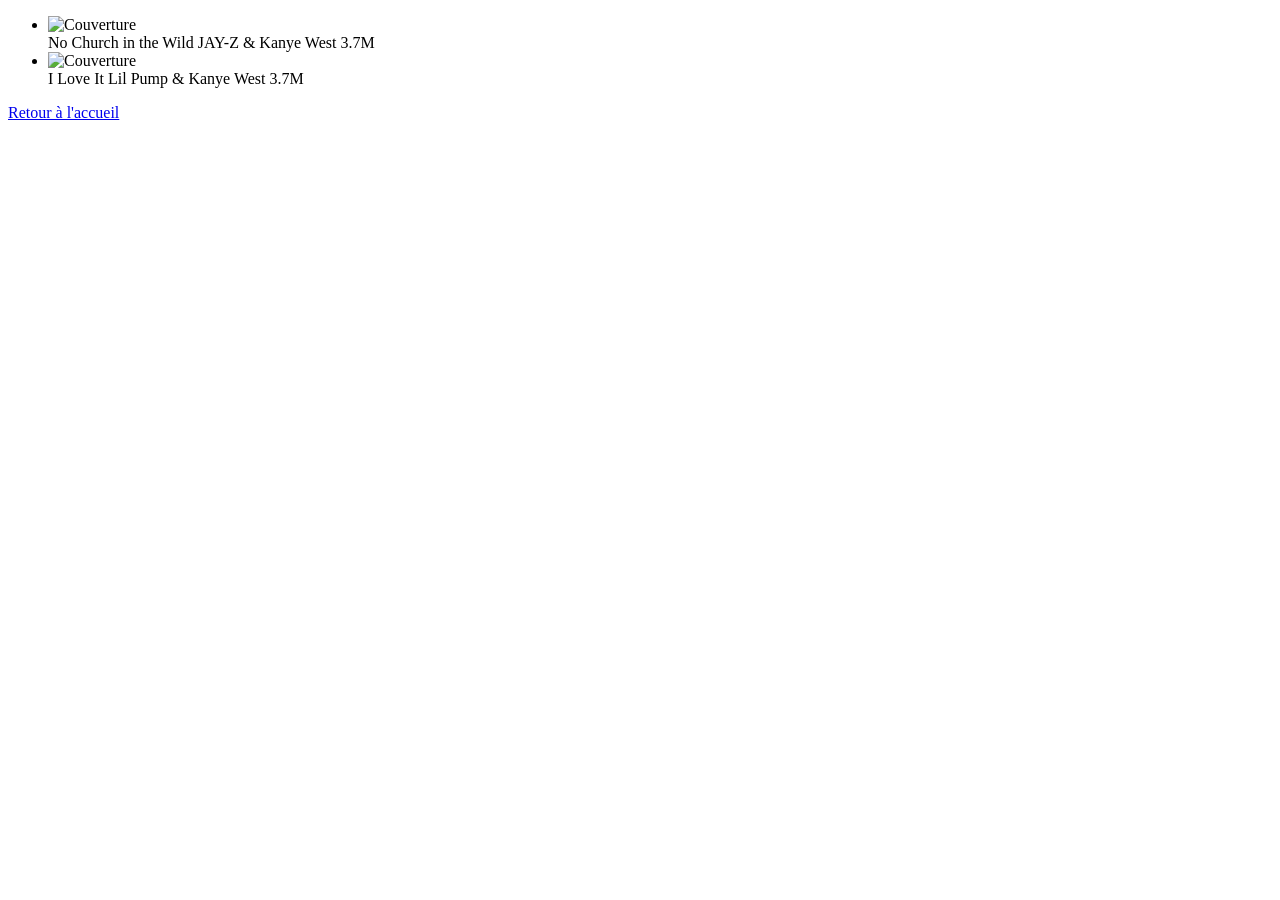
==== Album.html @ 36403d58 "Folder corrumpue" ====
<!DOCTYPE html>
<html lang="fr">
<head>
    <meta charset="UTF-8">
    <title>Mes Albums</title>
    <link rel="stylesheet" href="style.css">
</head>
<body>

    <div class="album-container">
        <ul class="album-list">
            <li class="album-item">
                <img src="ton-image1.jpg" alt="Couverture" class="album-cover">
                <div class="album-info">
                    <span class="album-title">No Church in the Wild</span>
                    <span class="album-artist">JAY-Z & Kanye West</span>
                    <span class="album-stats">3.7M</span>
                </div>
            </li>

            <li class="album-item">
                <img src="ton-image2.jpg" alt="Couverture" class="album-cover">
                <div class="album-info">
                    <span class="album-title">I Love It</span>
                    <span class="album-artist">Lil Pump & Kanye West</span>
                    <span class="album-stats">3.7M</span>
                </div>
            </li>
        </ul>
        
        <p><a href="./index.html">Retour à l'accueil</a></p>
    </div>

</body>
</html>
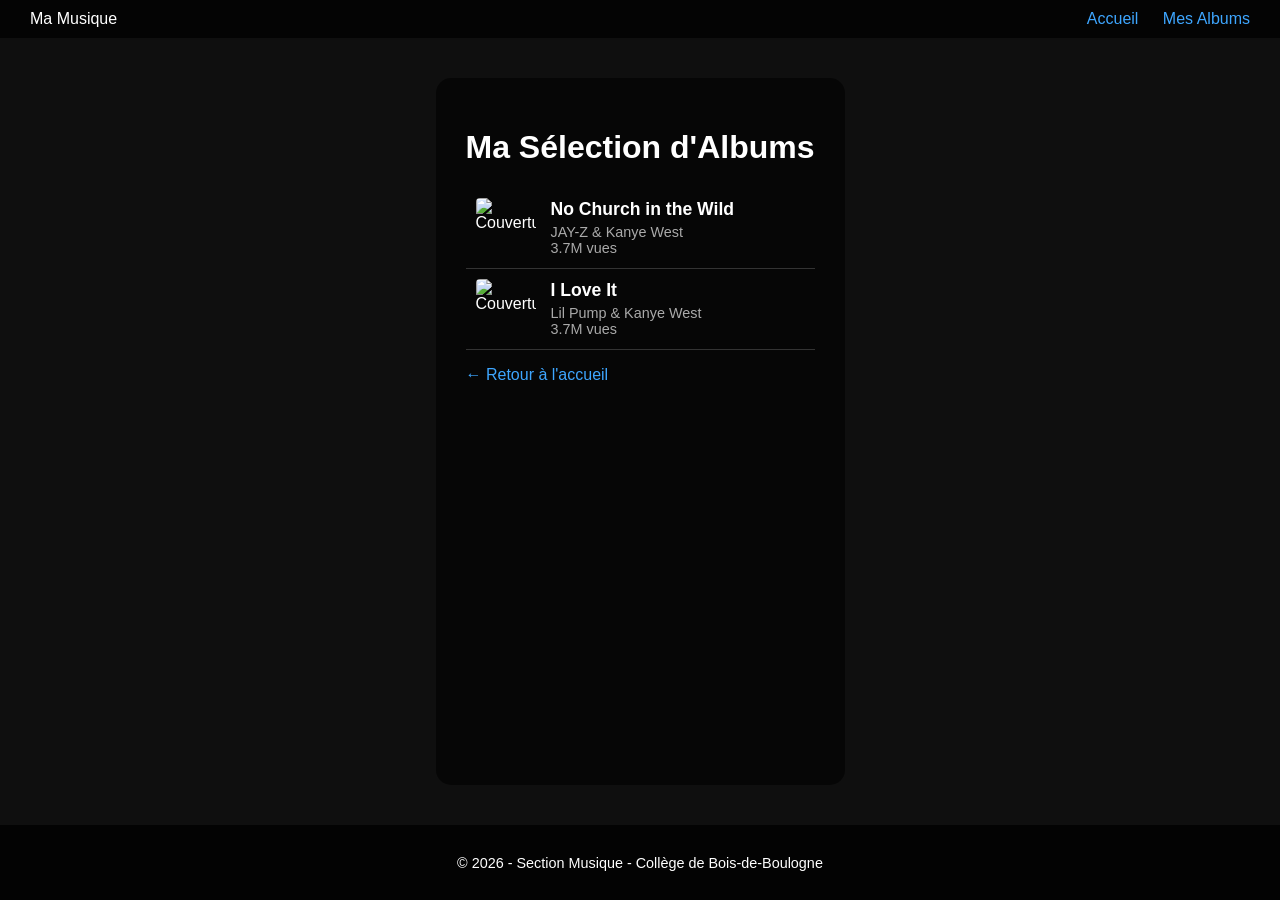
==== commit 04d4af9c: "Hyperliens configuration" ====
--- a/Album.html
+++ b/Album.html
@@ -2,34 +2,43 @@
 <html lang="fr">
 <head>
     <meta charset="UTF-8">
-    <title>Mes Albums</title>
-    <link rel="stylesheet" href="style.css">
+    <title>Mes Albums - Dylhan</title>
+    <link rel="stylesheet" href="Style.css">
 </head>
 <body>
+    <header>
+        <div class="logo">Ma Musique</div>
+        <nav>
+            <a href="./index.html">Accueil</a>
+            <a href="./Album.html" style="margin-left: 20px;">Mes Albums</a>
+        </nav>
+    </header>
 
-    <div class="album-container">
+    <main>
+        <h1>Ma Sélection d'Albums</h1>
         <ul class="album-list">
             <li class="album-item">
-                <img src="ton-image1.jpg" alt="Couverture" class="album-cover">
+                <img src="./Image/prod1.png" alt="Couverture" class="album-cover">
                 <div class="album-info">
                     <span class="album-title">No Church in the Wild</span>
                     <span class="album-artist">JAY-Z & Kanye West</span>
-                    <span class="album-stats">3.7M</span>
+                    <span class="album-stats">3.7M vues</span>
                 </div>
             </li>
-
             <li class="album-item">
-                <img src="ton-image2.jpg" alt="Couverture" class="album-cover">
+                <img src="./Image/prod2.png" alt="Couverture" class="album-cover">
                 <div class="album-info">
                     <span class="album-title">I Love It</span>
                     <span class="album-artist">Lil Pump & Kanye West</span>
-                    <span class="album-stats">3.7M</span>
+                    <span class="album-stats">3.7M vues</span>
                 </div>
             </li>
         </ul>
-        
-        <p><a href="./index.html">Retour à l'accueil</a></p>
-    </div>
+        <p><a href="./index.html">← Retour à l'accueil</a></p>
+    </main>
 
+    <footer>
+        <p>&copy; 2026 - Section Musique - Collège de Bois-de-Boulogne</p>
+    </footer>
 </body>
 </html>
--- a/Style.css
+++ b/Style.css
@@ -0,0 +1,91 @@
+/* --- Base & Structure --- */
+html, body {
+  height: 100%;
+  margin: 0;
+  font-family: Arial, sans-serif;
+  color: #fff;
+  background-color: #0f0f0f; /* Fond sombre constant */
+}
+
+body {
+  display: flex;
+  flex-direction: column;
+}
+
+main {
+  flex: 1;
+  max-width: 900px; 
+  margin: 40px auto; 
+  padding: 30px;
+  background: rgba(0,0,0,0.6);
+  border-radius: 15px;
+}
+
+/* --- Navigation & Liens --- */
+a {
+  color: #3ea6ff; /* Bleu style YouTube pour une meilleure visibilité */
+  text-decoration: none;
+}
+
+a:hover {
+  text-decoration: underline;
+}
+
+/* --- Haut et Bas de page --- */
+header {
+  display: flex;
+  justify-content: space-between;
+  align-items: center;  
+  background: rgba(0,0,0,0.7);
+  padding: 10px 30px;
+}
+
+footer {
+  text-align: center;
+  padding: 15px;
+  background: rgba(0,0,0,0.8);
+  font-size: 0.9em;
+}
+
+/* --- Style spécifique pour Album.html --- */
+.album-list {
+    list-style: none;
+    padding: 0;
+}
+
+.album-item {
+    display: flex;
+    align-items: center;
+    padding: 10px;
+    border-bottom: 1px solid #333;
+    cursor: pointer;
+    transition: background 0.2s;
+}
+
+.album-item:hover {
+    background-color: #272727;
+}
+
+.album-cover {
+    width: 60px;
+    height: 60px;
+    object-fit: cover;
+    border-radius: 4px;
+    margin-right: 15px;
+}
+
+.album-info {
+    display: flex;
+    flex-direction: column;
+}
+
+.album-title {
+    font-size: 1.1em;
+    font-weight: bold;
+    margin-bottom: 4px;
+}
+
+.album-artist, .album-stats {
+    color: #aaa;
+    font-size: 0.9em;
+}
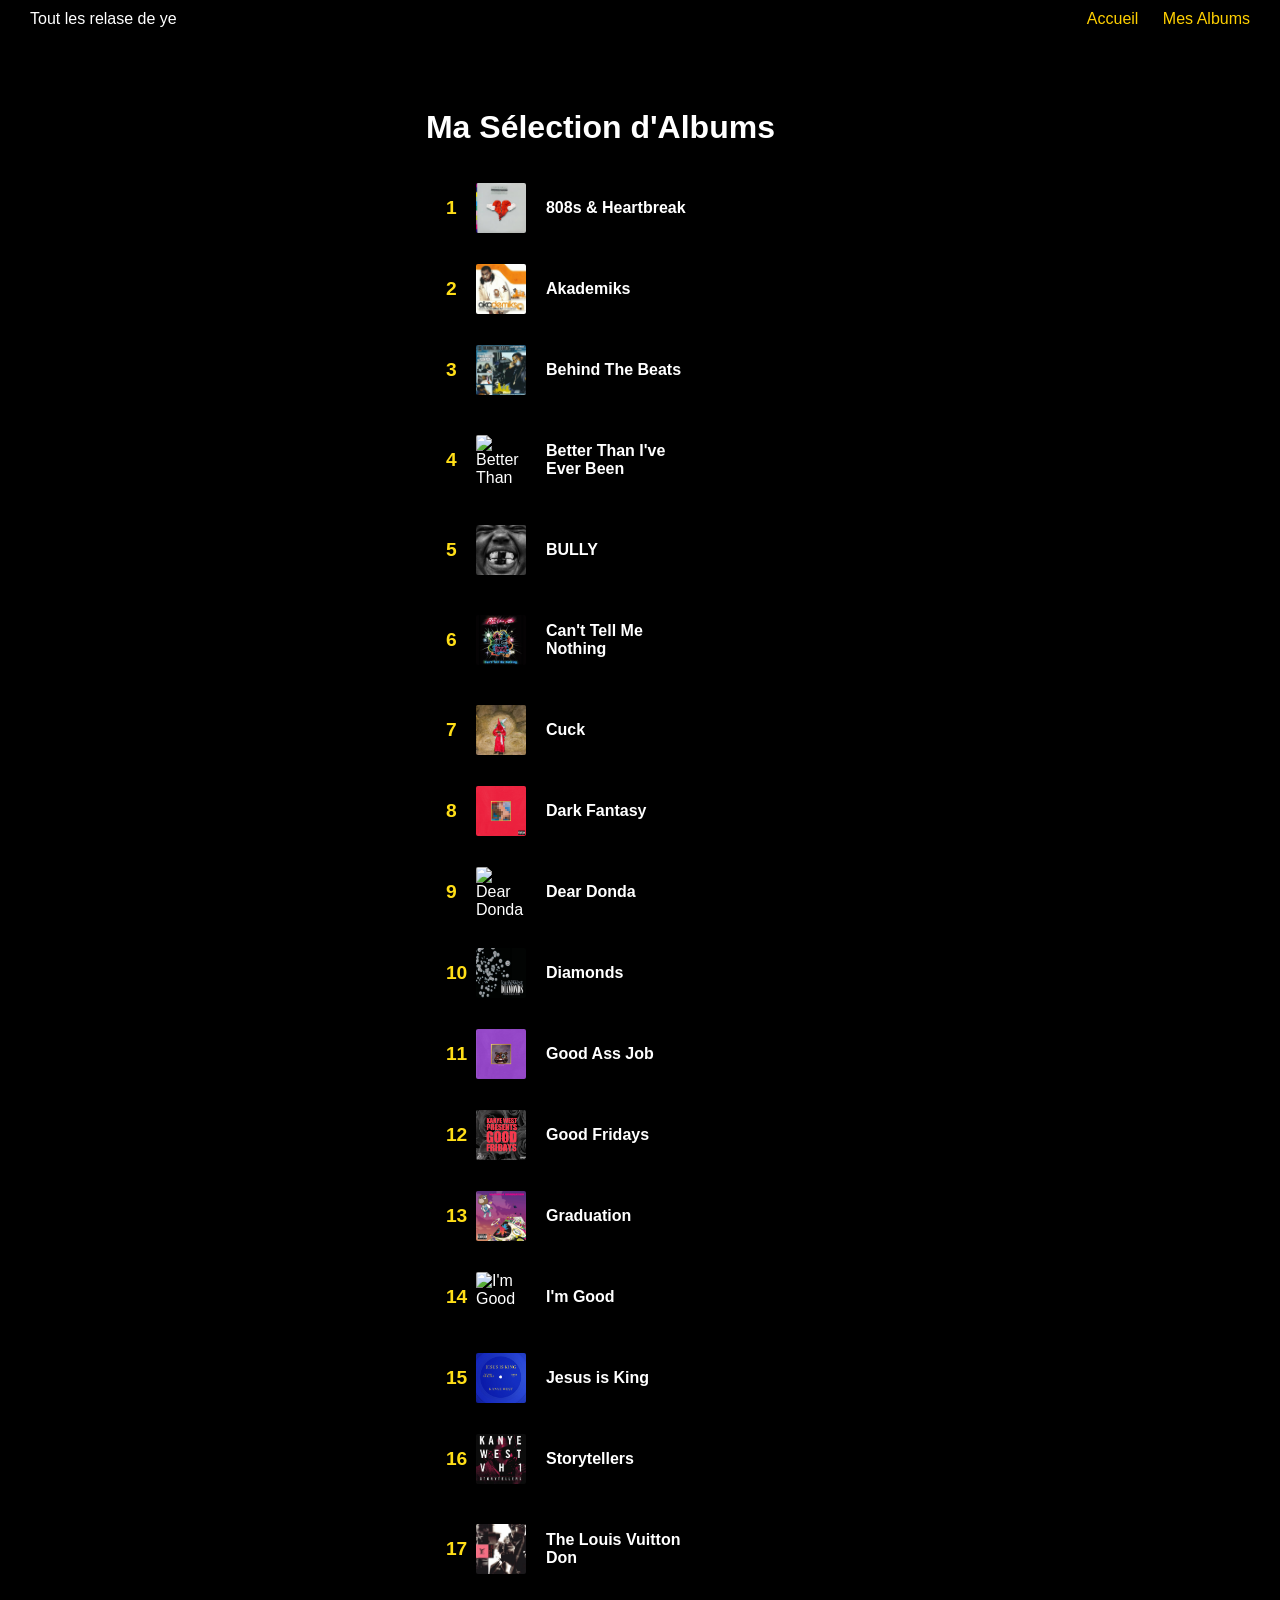
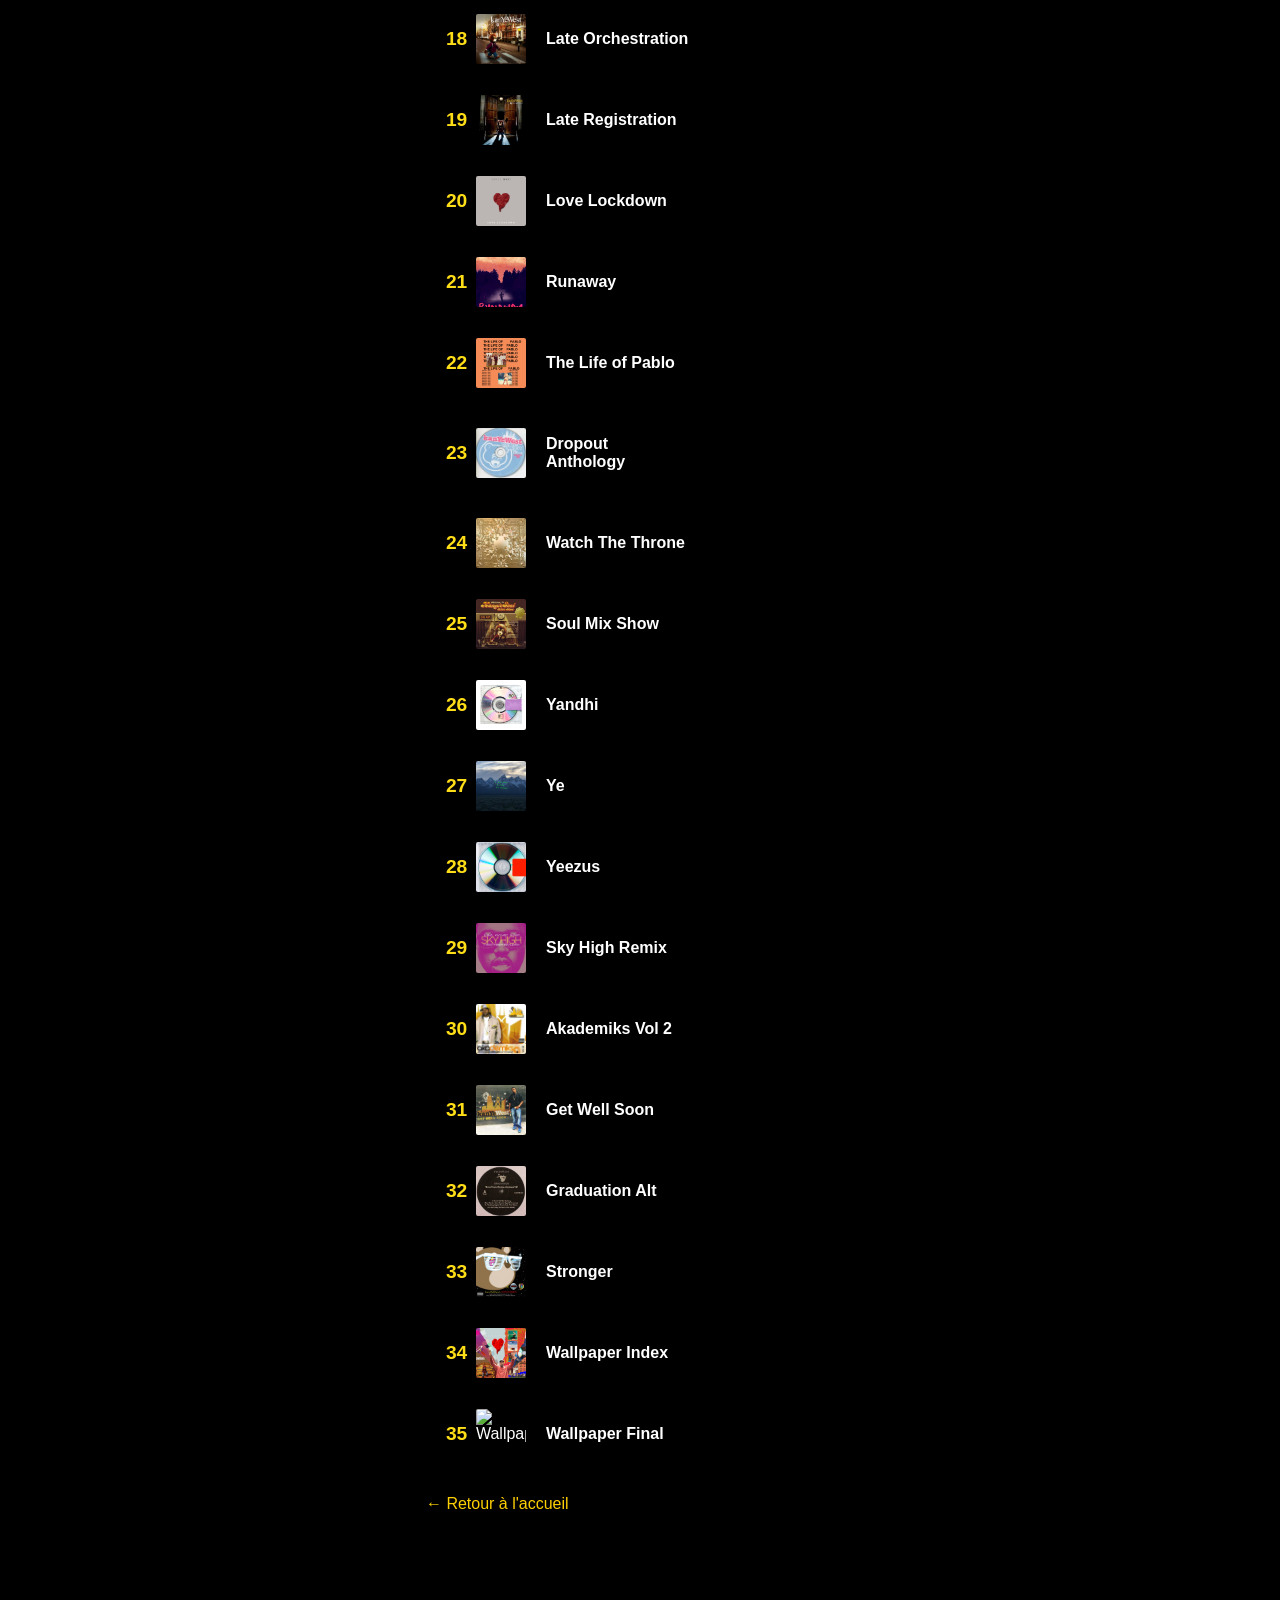
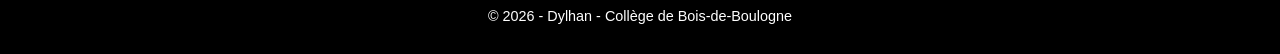
==== commit 09e0af4e: "Update de Acceuil and Album" ====
--- a/Album.html
+++ b/Album.html
@@ -6,8 +6,9 @@
     <link rel="stylesheet" href="Style.css">
 </head>
 <body>
+
     <header>
-        <div class="logo">Ma Musique</div>
+        <div class="logo">Tout les relase de ye</div>
         <nav>
             <a href="./index.html">Accueil</a>
             <a href="./Album.html" style="margin-left: 20px;">Mes Albums</a>
@@ -18,27 +19,193 @@
         <h1>Ma Sélection d'Albums</h1>
         <ul class="album-list">
             <li class="album-item">
-                <img src="./Image/prod1.png" alt="Couverture" class="album-cover">
-                <div class="album-info">
-                    <span class="album-title">No Church in the Wild</span>
-                    <span class="album-artist">JAY-Z & Kanye West</span>
-                    <span class="album-stats">3.7M vues</span>
-                </div>
-            </li>
-            <li class="album-item">
-                <img src="./Image/prod2.png" alt="Couverture" class="album-cover">
-                <div class="album-info">
-                    <span class="album-title">I Love It</span>
-                    <span class="album-artist">Lil Pump & Kanye West</span>
-                    <span class="album-stats">3.7M vues</span>
-                </div>
+                <span class="rank">1</span>
+                <img src="./Image/Album1_808andHeatybreak.jpg" alt="808s & Heartbreak" class="album-cover">
+                <div class="album-content"><h3 class="album-title">808s & Heartbreak</h3><span class="album-artist">Kanye West</span></div>
+            </li>
+            <li class="album-item">
+                <span class="rank">2</span>
+                <img src="./Image/Album2_Akademiks.jpg" alt="Akademiks" class="album-cover">
+                <div class="album-content"><h3 class="album-title">Akademiks</h3><span class="album-artist">Kanye West</span></div>
+            </li>
+            <li class="album-item">
+                <span class="rank">3</span>
+                <img src="./Image/Album3_BehindTheBeats.jpg" alt="Behind The Beats" class="album-cover">
+                <div class="album-content"><h3 class="album-title">Behind The Beats</h3><span class="album-artist">Kanye West</span></div>
+            </li>
+            <li class="album-item">
+                <span class="rank">4</span>
+                <img src="./Image/Album4_BetterThanIveEverBeen.JPG" alt="Better Than I've Ever Been" class="album-cover">
+                <div class="album-content"><h3 class="album-title">Better Than I've Ever Been</h3><span class="album-artist">Kanye West</span></div>
+            </li>
+            <li class="album-item">
+                <span class="rank">5</span>
+                <img src="./Image/Album5_BULLY.jpg" alt="BULLY" class="album-cover">
+                <div class="album-content"><h3 class="album-title">BULLY</h3><span class="album-artist">Kanye West</span></div>
+            </li>
+            <li class="album-item">
+                <span class="rank">6</span>
+                <img src="./Image/Album6_Can't_Tell_Me_Nothing.jpg" alt="Can't Tell Me Nothing" class="album-cover">
+                <div class="album-content"><h3 class="album-title">Can't Tell Me Nothing</h3><span class="album-artist">Kanye West</span></div>
+            </li>
+            <li class="album-item">
+                <span class="rank">7</span>
+                <img src="./Image/Album7_Cuck.jpg" alt="Cuck" class="album-cover">
+                <div class="album-content"><h3 class="album-title">Cuck</h3><span class="album-artist">Kanye West</span></div>
+            </li>
+            <li class="album-item">
+                <span class="rank">8</span>
+                <img src="./Image/Album8_Dark_fantasy.jpg" alt="Dark Fantasy" class="album-cover">
+                <div class="album-content"><h3 class="album-title">Dark Fantasy</h3><span class="album-artist">Kanye West</span></div>
+            </li>
+            <li class="album-item">
+                <span class="rank">9</span>
+                <img src="./Image/Album9_DearDonda.jpg" alt="Dear Donda" class="album-cover">
+                <div class="album-content"><h3 class="album-title">Dear Donda</h3><span class="album-artist">Kanye West</span></div>
+            </li>
+            <li class="album-item">
+                <span class="rank">10</span>
+                <img src="./Image/Album10_Diamonds.jpg" alt="Diamonds" class="album-cover">
+                <div class="album-content"><h3 class="album-title">Diamonds</h3><span class="album-artist">Kanye West</span></div>
+            </li>
+
+            <li class="album-item">
+                <span class="rank">11</span>
+                <img src="./Image/Album11_GoodAssJob.jpg" alt="Good Ass Job" class="album-cover">
+                <div class="album-content"><h3 class="album-title">Good Ass Job</h3><span class="album-artist">Kanye West</span></div>
+            </li>
+            <li class="album-item">
+                <span class="rank">12</span>
+                <img src="./Image/Album12_GoodFridays.webp" alt="Good Fridays" class="album-cover">
+                <div class="album-content"><h3 class="album-title">Good Fridays</h3><span class="album-artist">Kanye West</span></div>
+            </li>
+            <li class="album-item">
+                <span class="rank">13</span>
+                <img src="./Image/Album13_Graduation.jpg" alt="Graduation" class="album-cover">
+                <div class="album-content"><h3 class="album-title">Graduation</h3><span class="album-artist">Kanye West</span></div>
+            </li>
+            <li class="album-item">
+                <span class="rank">14</span>
+                <img src="./Image/Album14_I'm_Good....png" alt="I'm Good" class="album-cover">
+                <div class="album-content"><h3 class="album-title">I'm Good</h3><span class="album-artist">Kanye West</span></div>
+            </li>
+            <li class="album-item">
+                <span class="rank">15</span>
+                <img src="./Image/Album15_Jesusking.jpg" alt="Jesus is King" class="album-cover">
+                <div class="album-content"><h3 class="album-title">Jesus is King</h3><span class="album-artist">Kanye West</span></div>
+            </li>
+            <li class="album-item">
+                <span class="rank">16</span>
+                <img src="./Image/Album16_Kanye_west_storytellers.jpg" alt="Storytellers" class="album-cover">
+                <div class="album-content"><h3 class="album-title">Storytellers</h3><span class="album-artist">Kanye West</span></div>
+            </li>
+            <li class="album-item">
+                <span class="rank">17</span>
+                <img src="./Image/Album17_KontheLouisVuittonDon.jpg" alt="The Louis Vuitton Don" class="album-cover">
+                <div class="album-content"><h3 class="album-title">The Louis Vuitton Don</h3><span class="album-artist">Kanye West</span></div>
+            </li>
+            <li class="album-item">
+                <span class="rank">18</span>
+                <img src="./Image/Album18_LateOrchestration.jpg" alt="Late Orchestration" class="album-cover">
+                <div class="album-content"><h3 class="album-title">Late Orchestration</h3><span class="album-artist">Kanye West</span></div>
+            </li>
+            <li class="album-item">
+                <span class="rank">19</span>
+                <img src="./Image/Album19_LateRegistration.jpg" alt="Late Registration" class="album-cover">
+                <div class="album-content"><h3 class="album-title">Late Registration</h3><span class="album-artist">Kanye West</span></div>
+            </li>
+            <li class="album-item">
+                <span class="rank">20</span>
+                <img src="./Image/Album20_LoveLockdown.jpg" alt="Love Lockdown" class="album-cover">
+                <div class="album-content"><h3 class="album-title">Love Lockdown</h3><span class="album-artist">Kanye West</span></div>
+            </li>
+
+            <li class="album-item">
+                <span class="rank">21</span>
+                <img src="./Image/Album21_RunawayPoster.jpg" alt="Runaway" class="album-cover">
+                <div class="album-content"><h3 class="album-title">Runaway</h3><span class="album-artist">Kanye West</span></div>
+            </li>
+            <li class="album-item">
+                <span class="rank">22</span>
+                <img src="Image/Album22_The LifeofPablo.jpg" alt="The Life of Pablo" class="album-cover">
+                <div class="album-content"><h3 class="album-title">The Life of Pablo</h3><span class="album-artist">Kanye West</span></div>
+            </li>
+            <li class="album-item">
+                <span class="rank">23</span>
+                <img src="Image/Album23_TheCollegeDropoutVideoAnthology (Bonus CD).jpg" alt="College Dropout Anthology" class="album-cover">
+                <div class="album-content"><h3 class="album-title">Dropout Anthology</h3><span class="album-artist">Kanye West</span></div>
+            </li>
+            <li class="album-item">
+                <span class="rank">24</span>
+                <img src="./Image/Album24_Watch_The_Throne.jpg" alt="Watch The Throne" class="album-cover">
+                <div class="album-content"><h3 class="album-title">Watch The Throne</h3><span class="album-artist">Kanye West</span></div>
+            </li>
+            <li class="album-item">
+                <span class="rank">25</span>
+                <img src="Image/Album25_WelcometoKanye’sSoulMixShow.jpg" alt="Soul Mix Show" class="album-cover">
+                <div class="album-content"><h3 class="album-title">Soul Mix Show</h3><span class="album-artist">Kanye West</span></div>
+            </li>
+            <li class="album-item">
+                <span class="rank">26</span>
+                <img src="./Image/Album26_Yandhi.webp" alt="Yandhi" class="album-cover">
+                <div class="album-content"><h3 class="album-title">Yandhi</h3><span class="album-artist">Kanye West</span></div>
+            </li>
+            <li class="album-item">
+                <span class="rank">27</span>
+                <img src="./Image/Album27_Ye.jpg" alt="Ye" class="album-cover">
+                <div class="album-content"><h3 class="album-title">Ye</h3><span class="album-artist">Kanye West</span></div>
+            </li>
+            <li class="album-item">
+                <span class="rank">28</span>
+                <img src="./Image/Album28_Yeezus.png" alt="Yeezus" class="album-cover">
+                <div class="album-content"><h3 class="album-title">Yeezus</h3><span class="album-artist">Kanye West</span></div>
+            </li>
+            <li class="album-item">
+                <span class="rank">29</span>
+                <img src="./Image/Album29_Sky_High-_We_Got_The_Remix.webp" alt="Sky High Remix" class="album-cover">
+                <div class="album-content"><h3 class="album-title">Sky High Remix</h3><span class="album-artist">Kanye West</span></div>
+            </li>
+            <li class="album-item">
+                <span class="rank">30</span>
+                <img src="./Image/Album30_Akademiks(JeaniusLevelMusikVol.2).jpg" alt="Akademiks Vol 2" class="album-cover">
+                <div class="album-content"><h3 class="album-title">Akademiks Vol 2</h3><span class="album-artist">Kanye West</span></div>
+            </li>
+
+            <li class="album-item">
+                <span class="rank">31</span>
+                <img src="./Image/Album31_GetWellSoon.png" alt="Get Well Soon" class="album-cover">
+                <div class="album-content"><h3 class="album-title">Get Well Soon</h3><span class="album-artist">Kanye West</span></div>
+            </li>
+            <li class="album-item">
+                <span class="rank">32</span>
+                <img src="./Image/Album32_Graduation.jpg" alt="Graduation Alt" class="album-cover">
+                <div class="album-content"><h3 class="album-title">Graduation Alt</h3><span class="album-artist">Kanye West</span></div>
+            </li>
+            <li class="album-item">
+                <span class="rank">33</span>
+                <img src="./Image/Albulm33_Stronger.jpg" alt="Stronger" class="album-cover">
+                <div class="album-content"><h3 class="album-title">Stronger</h3><span class="album-artist">Kanye West</span></div>
+            </li>
+            <li class="album-item">
+                <span class="rank">34</span>
+                <img src="./Image/Wallpaper2Indexà.png" alt="Wallpaper Index" class="album-cover">
+                <div class="album-content"><h3 class="album-title">Wallpaper Index</h3><span class="album-artist">Kanye West</span></div>
+            </li>
+            <li class="album-item">
+                <span class="rank">35</span>
+                <img src="./Image/WallpaperIndex.png" alt="Wallpaper" class="album-cover">
+                <div class="album-content"><h3 class="album-title">Wallpaper Final</h3><span class="album-artist">Kanye West</span></div>
             </li>
         </ul>
-        <p><a href="./index.html">← Retour à l'accueil</a></p>
+        
+        <p style="margin-top: 20px;">
+            <a href="./index.html">← Retour à l'accueil</a>
+        </p>
     </main>
 
     <footer>
-        <p>&copy; 2026 - Section Musique - Collège de Bois-de-Boulogne</p>
+        <p>&copy; 2026 - Dylhan - Collège de Bois-de-Boulogne</p>
     </footer>
+
 </body>
 </html>
--- a/Style.css
+++ b/Style.css
@@ -1,29 +1,33 @@
 /* --- Base & Structure --- */
-html, body {
-  height: 100%;
-  margin: 0;
-  font-family: Arial, sans-serif;
-  color: #fff;
-  background-color: #0f0f0f; /* Fond sombre constant */
+html {
+  /* Assure que la couleur de fond couvre toute la hauteur du document */
+  background-color: #000000; 
 }
 
 body {
+  min-height: 100vh; /* Minimum 100% de la hauteur de l'écran */
+  margin: 0;
+  font-family: Arial, sans-serif;
+  color: #ffffff;
   display: flex;
   flex-direction: column;
+  /* On applique le noir ici aussi et on le fixe */
+  background: #000000 fixed; 
 }
 
 main {
-  flex: 1;
-  max-width: 900px; 
-  margin: 40px auto; 
+  flex: 1; /* Pousse le footer vers le bas */
+  max-width: 950px; 
+  margin: 20px auto; 
   padding: 30px;
-  background: rgba(0,0,0,0.6);
-  border-radius: 15px;
+  background-color: #000000; /* On garde le main noir aussi */
+  border-radius: 8px;
 }
+
 
 /* --- Navigation & Liens --- */
 a {
-  color: #3ea6ff; /* Bleu style YouTube pour une meilleure visibilité */
+  color: #ffd000; /* Bleu style YouTube pour une meilleure visibilité */
   text-decoration: none;
 }
 
@@ -47,7 +51,7 @@
   font-size: 0.9em;
 }
 
-/* --- Style spécifique pour Album.html --- */
+/* -Album.html --- */
 .album-list {
     list-style: none;
     padding: 0;
@@ -56,36 +60,74 @@
 .album-item {
     display: flex;
     align-items: center;
-    padding: 10px;
-    border-bottom: 1px solid #333;
-    cursor: pointer;
-    transition: background 0.2s;
+    padding: 15px 20px;
+    border-bottom: 1px solid #000000; /* Ligne très fine et sombre */
+    transition: background 0.3s;
 }
 
 .album-item:hover {
-    background-color: #272727;
+    background-color: #000000; /* Effet de survol discret */
+}
+
+.rank {
+    width: 30px;
+    font-size: 1.2em;
+    color: #ffde17;
+    font-weight: bold;
 }
 
 .album-cover {
-    width: 60px;
-    height: 60px;
+    width: 50px;
+    height: 50px;
+    border-radius: 2px;
+    margin-right: 20px;
     object-fit: cover;
-    border-radius: 4px;
-    margin-right: 15px;
 }
 
-.album-info {
+.album-content {
     display: flex;
-    flex-direction: column;
+    flex: 1; /* Prend tout l'espace restant */
+    justify-content: space-between; /* Espace le titre, l'artiste et les vues */
+    align-items: center;
 }
 
 .album-title {
-    font-size: 1.1em;
+    flex: 2;
     font-weight: bold;
-    margin-bottom: 4px;
+    font-size: 1em;
 }
 
-.album-artist, .album-stats {
-    color: #aaa;
-    font-size: 0.9em;
+.album-title small {
+    font-size: 0.6em;
+    color: #ffde17;
+    margin-left: 5px;
+    border: 1px solid #ffde17;
+    padding: 1px 3px;
+}
+
+.album-artist {
+    flex: 2;
+    color: #000000;
+    text-align: left;
+}
+
+.album-stats {
+    flex: 1;
+    color: #000000;
+    font-size: 0.8em;
+    text-align: right;
+}
+
+
+
+
+body.accueil {
+  
+  background-image: url('./Image/Wallpaper2Indexà.png'); 
+  
+  background-size: cover;
+  background-position: center;
+  background-repeat: no-repeat;
+  background-attachment: fixed;
+  background-color: #000;
 }
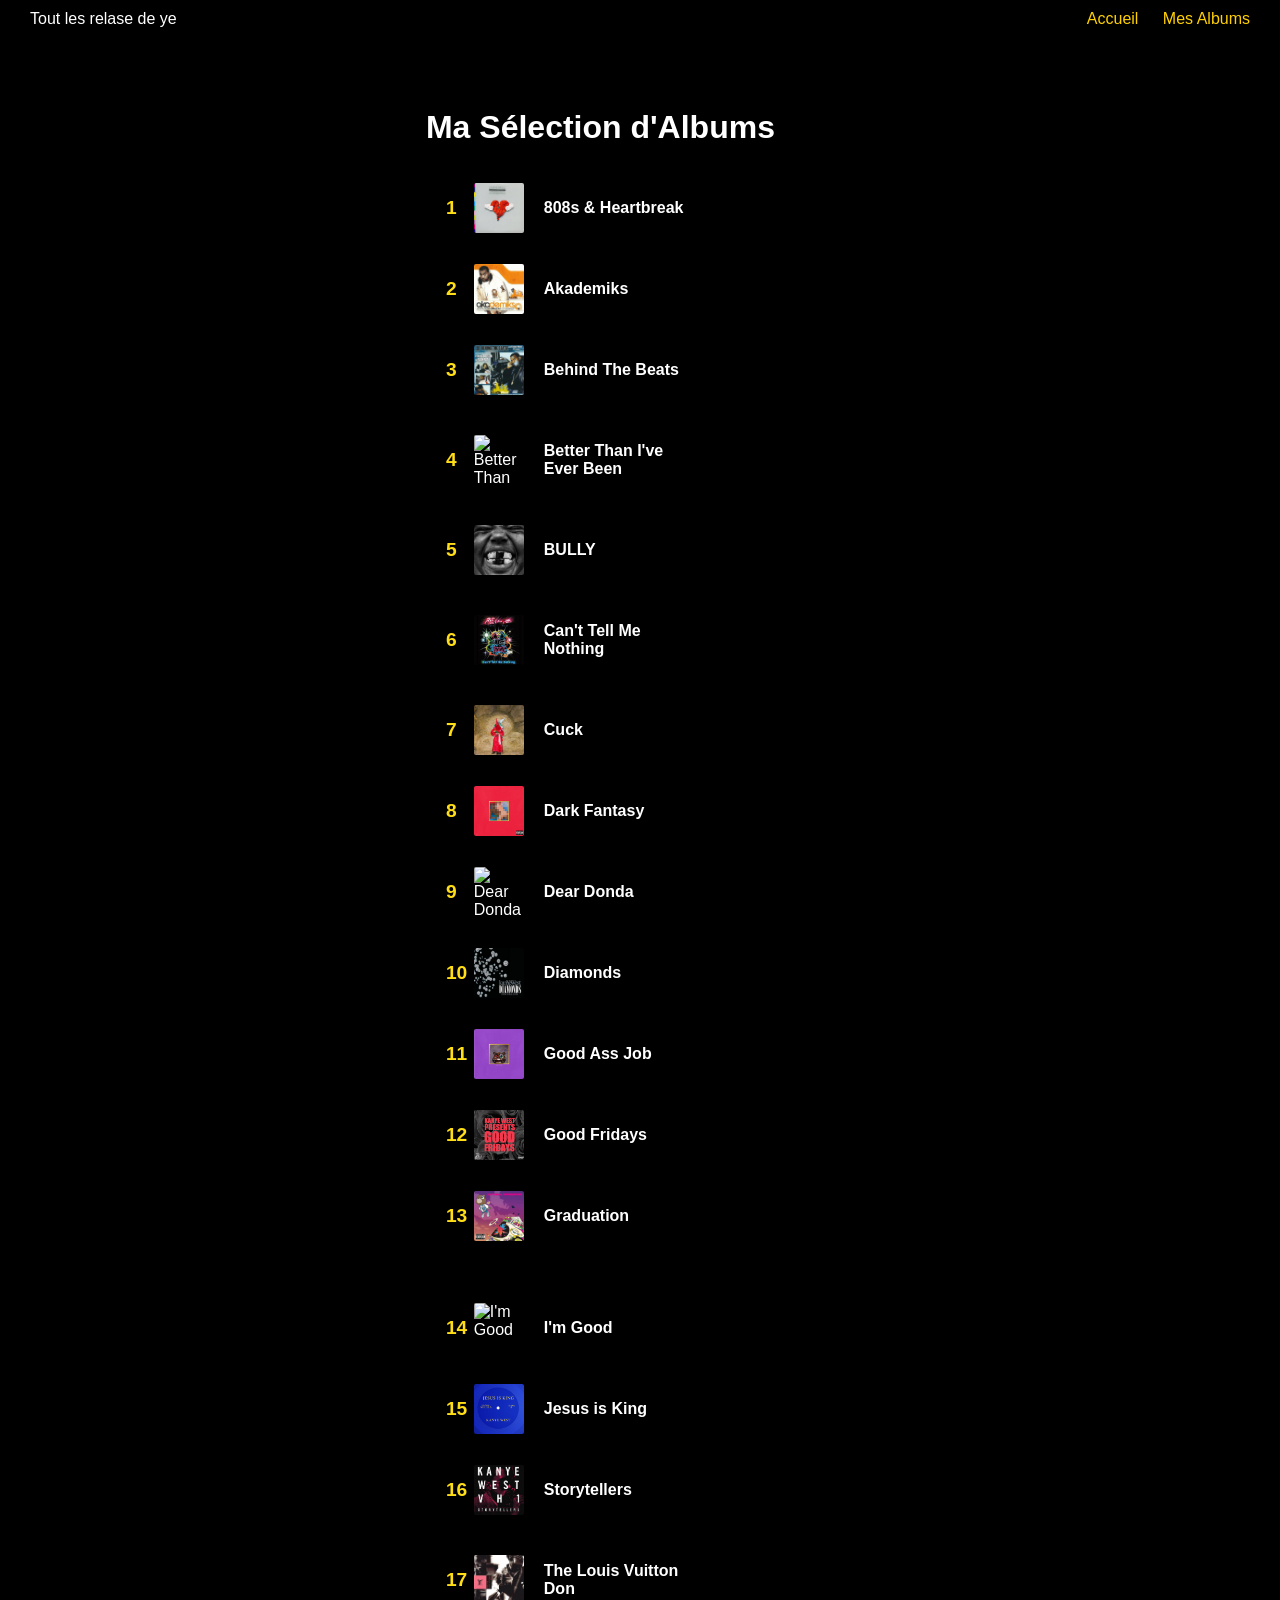
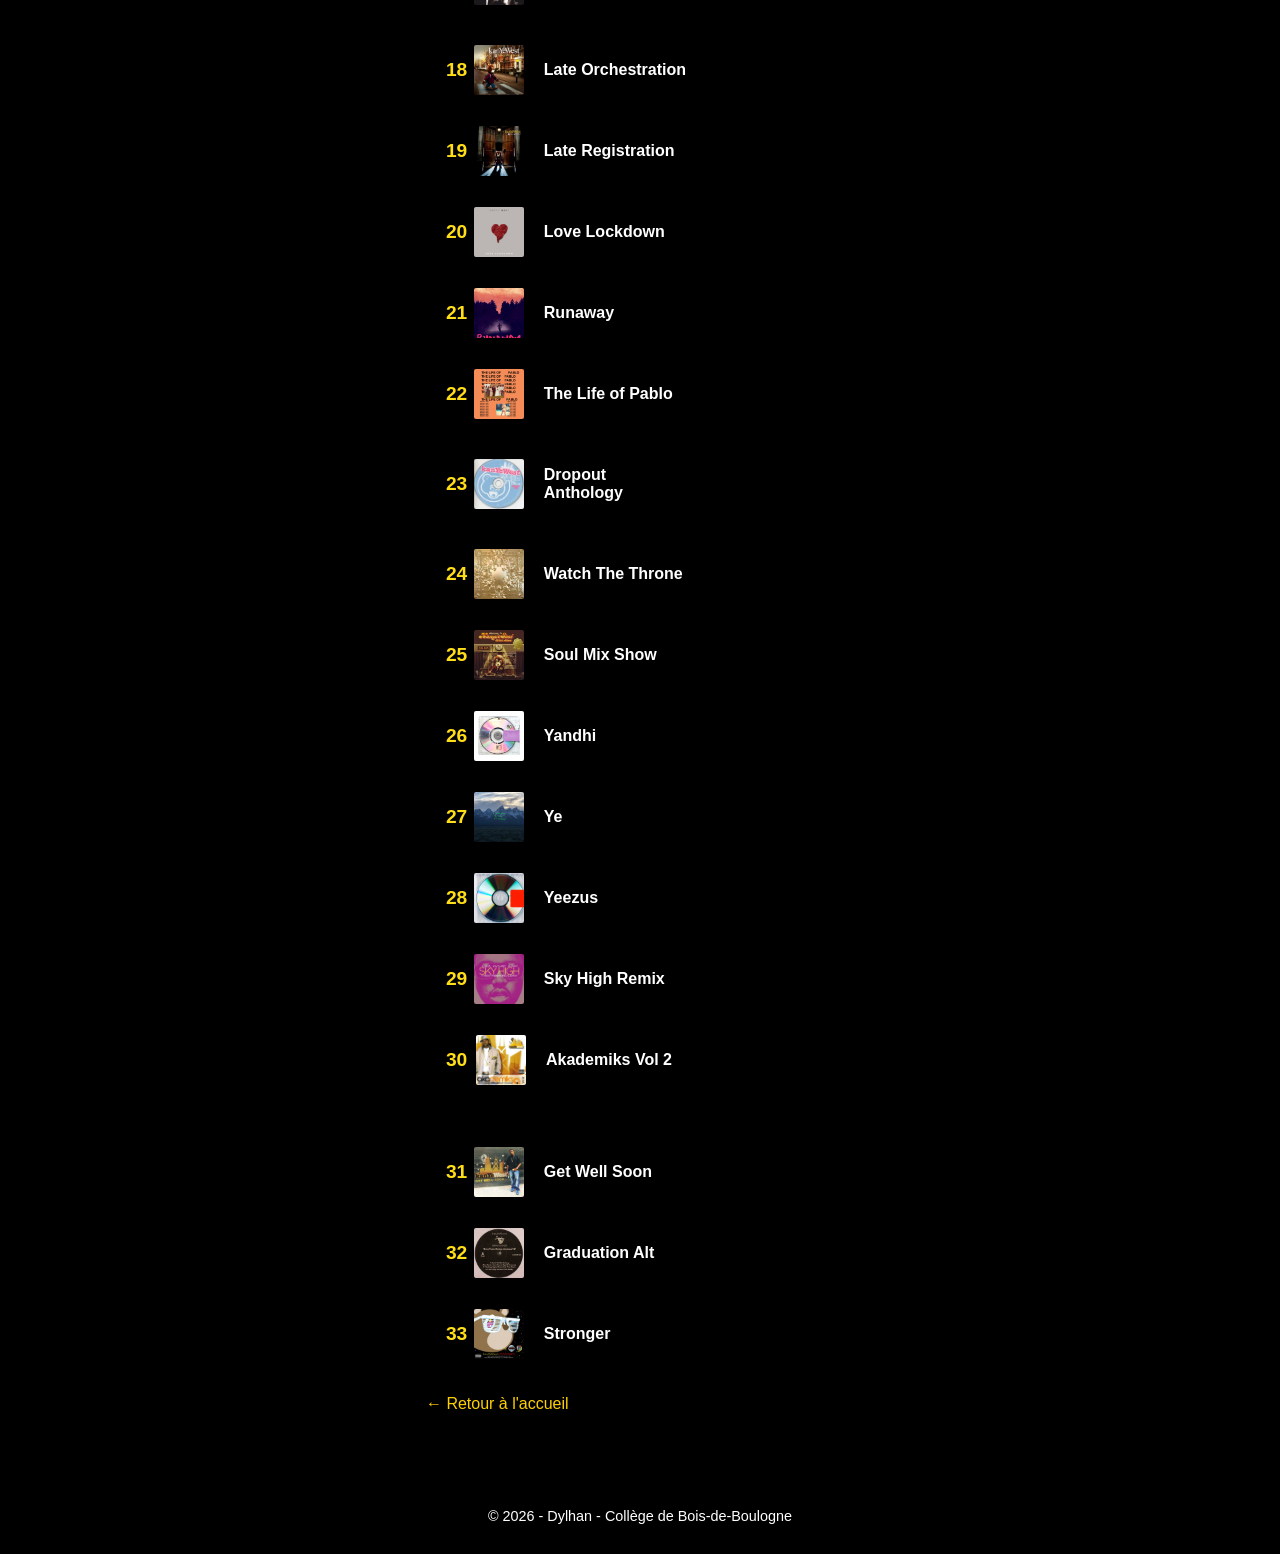
==== commit b726ba1d: "Liens a album" ====
--- a/Album.html
+++ b/Album.html
@@ -1,10 +1,12 @@
 <!DOCTYPE html>
 <html lang="fr">
+
 <head>
     <meta charset="UTF-8">
     <title>Mes Albums - Dylhan</title>
     <link rel="stylesheet" href="Style.css">
 </head>
+
 <body>
 
     <header>
@@ -20,184 +22,381 @@
         <ul class="album-list">
             <li class="album-item">
                 <span class="rank">1</span>
-                <img src="./Image/Album1_808andHeatybreak.jpg" alt="808s & Heartbreak" class="album-cover">
-                <div class="album-content"><h3 class="album-title">808s & Heartbreak</h3><span class="album-artist">Kanye West</span></div>
+                <a href="https://www.amazon.ca/-/fr/808s-Heartbreak-Vinyl-Kanye-West/dp/B001JEM4RS/" target="_blank"
+                    class="album-link">
+                    <img src="./Image/Album1_808andHeatybreak.jpg" alt="808s & Heartbreak" class="album-cover">
+                    <div class="album-content">
+                        <h3 class="album-title">808s & Heartbreak</h3>
+                        <span class="album-artist">Kanye West</span>
+                    </div>
+                </a>
             </li>
-            <li class="album-item">
-                <span class="rank">2</span>
-                <img src="./Image/Album2_Akademiks.jpg" alt="Akademiks" class="album-cover">
-                <div class="album-content"><h3 class="album-title">Akademiks</h3><span class="album-artist">Kanye West</span></div>
+
+            <li class="album-item">
+    <span class="rank">2</span>
+    <a href="https://www.discogs.com/master/3615454-KanyeWest-Akademiks-JeaniusLevelMusik" target="_blank" class="album-link">
+        <img src="./Image/Album2_Akademiks.jpg" alt="Akademiks" class="album-cover">
+        <div class="album-content">
+            <h3 class="album-title">Akademiks</h3>
+            <span class="album-artist">Kanye West</span>
+        </div>
+    </a>
+</li>
+
+         <li class="album-item">
+    <span class="rank">3</span>
+    <a href="https://www.discogs.com/release/9210634-Kanye-West-Behind-The-Beats" target="_blank" class="album-link">
+        <img src="./Image/Album3_BehindTheBeats.jpg" alt="Behind The Beats" class="album-cover">
+        <div class="album-content">
+            <h3 class="album-title">Behind The Beats</h3>
+            <span class="album-artist">Kanye West</span>
+        </div>
+    </a>
+</li>
+
+<li class="album-item">
+    <span class="rank">4</span>
+    <a href="https://www.amazon.ca/Better-Than-Ive-Ever-Been/dp/B0019UUP14" target="_blank" class="album-link">
+        <img src="./Image/Album4_BetterThanIveEverBeen.JPG" alt="Better Than I've Ever Been" class="album-cover">
+        <div class="album-content">
+            <h3 class="album-title">Better Than I've Ever Been</h3>
+            <span class="album-artist">Kanye West</span>
+        </div>
+    </a>
+</li>
+            <li class="album-item">
+    <span class="rank">5</span>
+    <a href="https://www.amazon.ca/-/fr/Ye/dp/B0GL98BN6Y/" target="_blank" class="album-link">
+        <img src="./Image/Album5_BULLY.jpg" alt="BULLY" class="album-cover">
+        <div class="album-content">
+            <h3 class="album-title">BULLY</h3>
+            <span class="album-artist">Kanye West</span>
+        </div>
+    </a>
+</li> 
+
+       <li class="album-item">
+    <span class="rank">6</span>
+    <a href="https://www.amazon.ca/-/fr/dp/B0DY4SQRP7/" target="_blank" class="album-link">
+        <img src="./Image/Album6_Can't_Tell_Me_Nothing.jpg" alt="Can't Tell Me Nothing" class="album-cover">
+        <div class="album-content">
+            <h3 class="album-title">Can't Tell Me Nothing</h3>
+            <span class="album-artist">Kanye West</span>
+        </div>
+    </a>
+</li>
+
+         <li class="album-item">
+    <span class="rank">7</span>
+    <a href="https://mixtape-legends.com/products/cuck" target="_blank" class="album-link">
+        <img src="./Image/Album7_Cuck.jpg" alt="Cuck" class="album-cover">
+        <div class="album-content">
+            <h3 class="album-title">Cuck</h3>
+            <span class="album-artist">Kanye West</span>
+        </div>
+    </a>
+</li>
+
+          <li class="album-item">
+    <span class="rank">8</span>
+    <a href="https://www.amazon.ca/My-Beautiful-Dark-Twisted-Fantasy/dp/B003X2O6KW" target="_blank" class="album-link">
+        <img src="./Image/Album8_Dark_fantasy.jpg" alt="Dark Fantasy" class="album-cover">
+        <div class="album-content">
+            <h3 class="album-title">Dark Fantasy</h3>
+            <span class="album-artist">Kanye West</span>
+        </div>
+    </a>
+</li>
+
+
+           <li class="album-item">
+    <span class="rank">9</span>
+    <a href="https://mixtape-legends.com/products/dear-donda" target="_blank" class="album-link">
+        <img src="./Image/Album9_DearDonda.jpg" alt="Dear Donda" class="album-cover">
+        <div class="album-content">
+            <h3 class="album-title">Dear Donda</h3>
+            <span class="album-artist">Kanye West</span>
+        </div>
+    </a>
+</li>
+
+     <li class="album-item">
+    <span class="rank">10</span>
+    <a href="https://www.amazon.ca/Diamonds-Sierra-Leone-Kanye-West/dp/B0009WXGGY" target="_blank" class="album-link">
+        <img src="./Image/Album10_Diamonds.jpg" alt="Diamonds" class="album-cover">
+        <div class="album-content">
+            <h3 class="album-title">Diamonds</h3>
+            <span class="album-artist">Kanye West</span>
+        </div>
+    </a>
+</li>
+
+<li class="album-item">
+    <span class="rank">11</span>
+    <a href="https://www.discogs.com/release/35376604-Kanye-West-Good-Ass-Job" target="_blank" class="album-link">
+        <img src="./Image/Album11_GoodAssJob.jpg" alt="Good Ass Job" class="album-cover">
+        <div class="album-content">
+            <h3 class="album-title">Good Ass Job</h3>
+            <span class="album-artist">Kanye West</span>
+        </div>
+    </a>
+</li>
+
+
+          <li class="album-item">
+    <span class="rank">12</span>
+    <a href="https://www.discogs.com/release/25567459-Kanye-West-Good-Fridays" target="_blank" class="album-link">
+        <img src="./Image/Album12_GoodFridays.webp" alt="Good Fridays" class="album-cover">
+        <div class="album-content">
+            <h3 class="album-title">Good Fridays</h3>
+            <span class="album-artist">Kanye West</span>
+        </div>
+    </a>
+</li>
+
+            <li class="album-item">
+    <span class="rank">13</span>
+    <a href="https://www.discogs.com/release/18016969-Kanye-West-Graduation" target="_blank" class="album-link">
+        <img src="./Image/Album13_Graduation.jpg" alt="Graduation" class="album-cover">
+        <div class="album-content">
+            <h3 class="album-title">Graduation</h3>
+            <span class="album-artist">Kanye West</span>
+        </div>
+    </a>
+</li>
+
+
+            <li class="album-item">
+           <li class="album-item">
+    <span class="rank">14</span>
+    <a href="https://www.discogs.com/master/1172185-Kanye-West-Im-Good" target="_blank" class="album-link">
+        <img src="./Image/Album14_ImGood.jpg" alt="I'm Good" class="album-cover">
+        <div class="album-content">
+            <h3 class="album-title">I'm Good</h3>
+            <span class="album-artist">Kanye West</span>
+        </div>
+    </a>
+</li>
+
+      <li class="album-item">
+    <span class="rank">15</span>
+    <a href="https://www.discogs.com/master/1626636-Kanye-West-Jesus-Is-King" target="_blank" class="album-link">
+        <img src="./Image/Album15_Jesusking.jpg" alt="Jesus is King" class="album-cover">
+        <div class="album-content">
+            <h3 class="album-title">Jesus is King</h3>
+            <span class="album-artist">Kanye West</span>
+        </div>
+    </a>
+</li>
+
+         <li class="album-item">
+    <span class="rank">16</span>
+    <a href="https://www.discogs.com/release/2266053-Kanye-West-VH1-Storytellers" target="_blank" class="album-link">
+        <img src="./Image/Album16_Kanye_west_storytellers.jpg" alt="Storytellers" class="album-cover">
+        <div class="album-content">
+            <h3 class="album-title">Storytellers</h3>
+            <span class="album-artist">Kanye West</span>
+        </div>
+    </a>
+</li>
+
+          <li class="album-item">
+    <span class="rank">17</span>
+    <a href="https://www.discogs.com/master/1033370-Kanye-West-Kon-The-Louis-Vuitton-Don" target="_blank" class="album-link">
+        <img src="./Image/Album17_KontheLouisVuittonDon.jpg" alt="The Louis Vuitton Don" class="album-cover">
+        <div class="album-content">
+            <h3 class="album-title">The Louis Vuitton Don</h3>
+            <span class="album-artist">Kanye West</span>
+        </div>
+    </a>
+</li>
+
+        <li class="album-item">
+    <span class="rank">18</span>
+    <a href="https://www.discogs.com/master/7087-Kanye-West-Late-Registration" target="_blank" class="album-link">
+        <img src="./Image/Album18_LateOrchestration.jpg" alt="Late Orchestration" class="album-cover">
+        <div class="album-content">
+            <h3 class="album-title">Late Orchestration</h3>
+            <span class="album-artist">Kanye West</span>
+        </div>
+    </a>
+</li>
+
+           <li class="album-item">
+    <span class="rank">19</span>
+    <a href="https://www.discogs.com/release/530085-Kanye-West-Late-Registration" target="_blank" class="album-link">
+        <img src="./Image/Album19_LateRegistration.jpg" alt="Late Registration" class="album-cover">
+        <div class="album-content">
+            <h3 class="album-title">Late Registration</h3>
+            <span class="album-artist">Kanye West</span>
+        </div>
+    </a>
+</li>
+
+
+          <li class="album-item">
+    <span class="rank">20</span>
+    <a href="https://www.discogs.com/master/8586-Kanye-West-Love-Lockdown" target="_blank" class="album-link">
+        <img src="./Image/Album20_LoveLockdown.jpg" alt="Love Lockdown" class="album-cover">
+        <div class="album-content">
+            <h3 class="album-title">Love Lockdown</h3>
+            <span class="album-artist">Kanye West</span>
+        </div>
+    </a>
+</li>
+            <li class="album-item">
+    <span class="rank">21</span>
+    <a href="https://www.discogs.com/master/920893-Kanye-West-Runaway" target="_blank" class="album-link">
+        <img src="./Image/Album21_RunawayPoster.jpg" alt="Runaway" class="album-cover">
+        <div class="album-content">
+            <h3 class="album-title">Runaway</h3>
+            <span class="album-artist">Kanye West</span>
+        </div>
+    </a>
+</li>
+
+
+          <li class="album-item">
+    <span class="rank">22</span>
+    <a href="https://www.discogs.com/master/958466-Kanye-West-The-Life-Of-Pablo" target="_blank" class="album-link">
+        <img src="Image/Album22_The LifeofPablo.jpg" alt="The Life of Pablo" class="album-cover">
+        <div class="album-content">
+            <h3 class="album-title">The Life of Pablo</h3>
+            <span class="album-artist">Kanye West</span>
+        </div>
+    </a>
+</li>
+
+
+           <li class="album-item">
+    <span class="rank">23</span>
+    <a href="https://www.discogs.com/master/6983-Kanye-West-The-College-Dropout" target="_blank" class="album-link">
+        <img src="Image/Album23_TheCollegeDropoutVideoAnthology (Bonus CD).jpg" alt="College Dropout Anthology" class="album-cover">
+        <div class="album-content">
+            <h3 class="album-title">Dropout Anthology</h3>
+            <span class="album-artist">Kanye West</span>
+        </div>
+    </a>
+</li>
+
+
+<li class="album-item">
+    <span class="rank">24</span>
+    <a href="https://www.discogs.com/master/361232-Jay-Z-Kanye-West-Watch-The-Throne" target="_blank" class="album-link">
+        <img src="./Image/Album24_Watch_The_Throne.jpg" alt="Watch The Throne" class="album-cover">
+        <div class="album-content">
+            <h3 class="album-title">Watch The Throne</h3>
+            <span class="album-artist">Kanye West</span>
+        </div>
+    </a>
+</li>
+
+            
+<li class="album-item">
+    <span class="rank">25</span>
+    <a href="https://www.discogs.com/release/5794717-Kanye-West-DJ-A-Trak-Welcome-To-Kanyes-Soul-Mix-Show" target="_blank" class="album-link">
+        <img src="Image/Album25_WelcometoKanye’sSoulMixShow.jpg" alt="Soul Mix Show" class="album-cover">
+        <div class="album-content">
+            <h3 class="album-title">Soul Mix Show</h3>
+            <span class="album-artist">Kanye West</span>
+        </div>
+    </a>
+</li>
+
+
+       <li class="album-item">
+    <span class="rank">26</span>
+    <a href="https://www.discogs.com/master/2153029-Kanye-West-Yandhi" target="_blank" class="album-link">
+        <img src="./Image/Album26_Yandhi.webp" alt="Yandhi" class="album-cover">
+        <div class="album-content">
+            <h3 class="album-title">Yandhi</h3>
+            <span class="album-artist">Kanye West</span>
+        </div>
+    </a>
+</li>
+
+
+         
+           <li class="album-item">
+    <span class="rank">27</span>
+    <a href="https://www.discogs.com/master/1372591-Kanye-West-Ye" target="_blank" class="album-link">
+        <img src="./Image/Album27_Ye.jpg" alt="Ye" class="album-cover">
+        <div class="album-content">
+            <h3 class="album-title">Ye</h3>
+            <span class="album-artist">Kanye West</span>
+        </div>
+    </a>
+</li>
+
+         <li class="album-item">
+    <span class="rank">28</span>
+    <a href="https://www.discogs.com/release/4842692-Kanye-West-Yeezus" target="_blank" class="album-link">
+        <img src="./Image/Album28_Yeezus.png" alt="Yeezus" class="album-cover">
+        <div class="album-content">
+            <h3 class="album-title">Yeezus</h3>
+            <span class="album-artist">Kanye West</span>
+        </div>
+    </a>
+</li>
+
+
+        <li class="album-item">
+    <span class="rank">29</span>
+    <a href="https://www.discogs.com/master/413403-DJ-Benzi-Kanye-West-Plain-Pat-Sky-High-A-We-Got-The-Remix-Special-Edition" target="_blank" class="album-link">
+        <img src="./Image/Album29_Sky_High-_We_Got_The_Remix.webp" alt="Sky High Remix" class="album-cover">
+        <div class="album-content">
+            <h3 class="album-title">Sky High Remix</h3>
+            <span class="album-artist">Kanye West</span>
+        </div>
+    </a>
+</li>
+
+            <li class="album-item">
+                <span class="rank">30</span>
+                <img src="./Image/Album30_Akademiks(JeaniusLevelMusikVol.2).jpg" alt="Akademiks Vol 2"
+                    class="album-cover">
+                <div class="album-content">
+                    <h3 class="album-title">Akademiks Vol 2</h3><span class="album-artist">Kanye West</span>
+                </div>
             </li>
-            <li class="album-item">
-                <span class="rank">3</span>
-                <img src="./Image/Album3_BehindTheBeats.jpg" alt="Behind The Beats" class="album-cover">
-                <div class="album-content"><h3 class="album-title">Behind The Beats</h3><span class="album-artist">Kanye West</span></div>
-            </li>
-            <li class="album-item">
-                <span class="rank">4</span>
-                <img src="./Image/Album4_BetterThanIveEverBeen.JPG" alt="Better Than I've Ever Been" class="album-cover">
-                <div class="album-content"><h3 class="album-title">Better Than I've Ever Been</h3><span class="album-artist">Kanye West</span></div>
-            </li>
-            <li class="album-item">
-                <span class="rank">5</span>
-                <img src="./Image/Album5_BULLY.jpg" alt="BULLY" class="album-cover">
-                <div class="album-content"><h3 class="album-title">BULLY</h3><span class="album-artist">Kanye West</span></div>
-            </li>
-            <li class="album-item">
-                <span class="rank">6</span>
-                <img src="./Image/Album6_Can't_Tell_Me_Nothing.jpg" alt="Can't Tell Me Nothing" class="album-cover">
-                <div class="album-content"><h3 class="album-title">Can't Tell Me Nothing</h3><span class="album-artist">Kanye West</span></div>
-            </li>
-            <li class="album-item">
-                <span class="rank">7</span>
-                <img src="./Image/Album7_Cuck.jpg" alt="Cuck" class="album-cover">
-                <div class="album-content"><h3 class="album-title">Cuck</h3><span class="album-artist">Kanye West</span></div>
-            </li>
-            <li class="album-item">
-                <span class="rank">8</span>
-                <img src="./Image/Album8_Dark_fantasy.jpg" alt="Dark Fantasy" class="album-cover">
-                <div class="album-content"><h3 class="album-title">Dark Fantasy</h3><span class="album-artist">Kanye West</span></div>
-            </li>
-            <li class="album-item">
-                <span class="rank">9</span>
-                <img src="./Image/Album9_DearDonda.jpg" alt="Dear Donda" class="album-cover">
-                <div class="album-content"><h3 class="album-title">Dear Donda</h3><span class="album-artist">Kanye West</span></div>
-            </li>
-            <li class="album-item">
-                <span class="rank">10</span>
-                <img src="./Image/Album10_Diamonds.jpg" alt="Diamonds" class="album-cover">
-                <div class="album-content"><h3 class="album-title">Diamonds</h3><span class="album-artist">Kanye West</span></div>
-            </li>
-
-            <li class="album-item">
-                <span class="rank">11</span>
-                <img src="./Image/Album11_GoodAssJob.jpg" alt="Good Ass Job" class="album-cover">
-                <div class="album-content"><h3 class="album-title">Good Ass Job</h3><span class="album-artist">Kanye West</span></div>
-            </li>
-            <li class="album-item">
-                <span class="rank">12</span>
-                <img src="./Image/Album12_GoodFridays.webp" alt="Good Fridays" class="album-cover">
-                <div class="album-content"><h3 class="album-title">Good Fridays</h3><span class="album-artist">Kanye West</span></div>
-            </li>
-            <li class="album-item">
-                <span class="rank">13</span>
-                <img src="./Image/Album13_Graduation.jpg" alt="Graduation" class="album-cover">
-                <div class="album-content"><h3 class="album-title">Graduation</h3><span class="album-artist">Kanye West</span></div>
-            </li>
-            <li class="album-item">
-                <span class="rank">14</span>
-                <img src="./Image/Album14_I'm_Good....png" alt="I'm Good" class="album-cover">
-                <div class="album-content"><h3 class="album-title">I'm Good</h3><span class="album-artist">Kanye West</span></div>
-            </li>
-            <li class="album-item">
-                <span class="rank">15</span>
-                <img src="./Image/Album15_Jesusking.jpg" alt="Jesus is King" class="album-cover">
-                <div class="album-content"><h3 class="album-title">Jesus is King</h3><span class="album-artist">Kanye West</span></div>
-            </li>
-            <li class="album-item">
-                <span class="rank">16</span>
-                <img src="./Image/Album16_Kanye_west_storytellers.jpg" alt="Storytellers" class="album-cover">
-                <div class="album-content"><h3 class="album-title">Storytellers</h3><span class="album-artist">Kanye West</span></div>
-            </li>
-            <li class="album-item">
-                <span class="rank">17</span>
-                <img src="./Image/Album17_KontheLouisVuittonDon.jpg" alt="The Louis Vuitton Don" class="album-cover">
-                <div class="album-content"><h3 class="album-title">The Louis Vuitton Don</h3><span class="album-artist">Kanye West</span></div>
-            </li>
-            <li class="album-item">
-                <span class="rank">18</span>
-                <img src="./Image/Album18_LateOrchestration.jpg" alt="Late Orchestration" class="album-cover">
-                <div class="album-content"><h3 class="album-title">Late Orchestration</h3><span class="album-artist">Kanye West</span></div>
-            </li>
-            <li class="album-item">
-                <span class="rank">19</span>
-                <img src="./Image/Album19_LateRegistration.jpg" alt="Late Registration" class="album-cover">
-                <div class="album-content"><h3 class="album-title">Late Registration</h3><span class="album-artist">Kanye West</span></div>
-            </li>
-            <li class="album-item">
-                <span class="rank">20</span>
-                <img src="./Image/Album20_LoveLockdown.jpg" alt="Love Lockdown" class="album-cover">
-                <div class="album-content"><h3 class="album-title">Love Lockdown</h3><span class="album-artist">Kanye West</span></div>
-            </li>
-
-            <li class="album-item">
-                <span class="rank">21</span>
-                <img src="./Image/Album21_RunawayPoster.jpg" alt="Runaway" class="album-cover">
-                <div class="album-content"><h3 class="album-title">Runaway</h3><span class="album-artist">Kanye West</span></div>
-            </li>
-            <li class="album-item">
-                <span class="rank">22</span>
-                <img src="Image/Album22_The LifeofPablo.jpg" alt="The Life of Pablo" class="album-cover">
-                <div class="album-content"><h3 class="album-title">The Life of Pablo</h3><span class="album-artist">Kanye West</span></div>
-            </li>
-            <li class="album-item">
-                <span class="rank">23</span>
-                <img src="Image/Album23_TheCollegeDropoutVideoAnthology (Bonus CD).jpg" alt="College Dropout Anthology" class="album-cover">
-                <div class="album-content"><h3 class="album-title">Dropout Anthology</h3><span class="album-artist">Kanye West</span></div>
-            </li>
-            <li class="album-item">
-                <span class="rank">24</span>
-                <img src="./Image/Album24_Watch_The_Throne.jpg" alt="Watch The Throne" class="album-cover">
-                <div class="album-content"><h3 class="album-title">Watch The Throne</h3><span class="album-artist">Kanye West</span></div>
-            </li>
-            <li class="album-item">
-                <span class="rank">25</span>
-                <img src="Image/Album25_WelcometoKanye’sSoulMixShow.jpg" alt="Soul Mix Show" class="album-cover">
-                <div class="album-content"><h3 class="album-title">Soul Mix Show</h3><span class="album-artist">Kanye West</span></div>
-            </li>
-            <li class="album-item">
-                <span class="rank">26</span>
-                <img src="./Image/Album26_Yandhi.webp" alt="Yandhi" class="album-cover">
-                <div class="album-content"><h3 class="album-title">Yandhi</h3><span class="album-artist">Kanye West</span></div>
-            </li>
-            <li class="album-item">
-                <span class="rank">27</span>
-                <img src="./Image/Album27_Ye.jpg" alt="Ye" class="album-cover">
-                <div class="album-content"><h3 class="album-title">Ye</h3><span class="album-artist">Kanye West</span></div>
-            </li>
-            <li class="album-item">
-                <span class="rank">28</span>
-                <img src="./Image/Album28_Yeezus.png" alt="Yeezus" class="album-cover">
-                <div class="album-content"><h3 class="album-title">Yeezus</h3><span class="album-artist">Kanye West</span></div>
-            </li>
-            <li class="album-item">
-                <span class="rank">29</span>
-                <img src="./Image/Album29_Sky_High-_We_Got_The_Remix.webp" alt="Sky High Remix" class="album-cover">
-                <div class="album-content"><h3 class="album-title">Sky High Remix</h3><span class="album-artist">Kanye West</span></div>
-            </li>
-            <li class="album-item">
-                <span class="rank">30</span>
-                <img src="./Image/Album30_Akademiks(JeaniusLevelMusikVol.2).jpg" alt="Akademiks Vol 2" class="album-cover">
-                <div class="album-content"><h3 class="album-title">Akademiks Vol 2</h3><span class="album-artist">Kanye West</span></div>
-            </li>
-
-            <li class="album-item">
-                <span class="rank">31</span>
-                <img src="./Image/Album31_GetWellSoon.png" alt="Get Well Soon" class="album-cover">
-                <div class="album-content"><h3 class="album-title">Get Well Soon</h3><span class="album-artist">Kanye West</span></div>
-            </li>
-            <li class="album-item">
-                <span class="rank">32</span>
-                <img src="./Image/Album32_Graduation.jpg" alt="Graduation Alt" class="album-cover">
-                <div class="album-content"><h3 class="album-title">Graduation Alt</h3><span class="album-artist">Kanye West</span></div>
-            </li>
-            <li class="album-item">
-                <span class="rank">33</span>
-                <img src="./Image/Albulm33_Stronger.jpg" alt="Stronger" class="album-cover">
-                <div class="album-content"><h3 class="album-title">Stronger</h3><span class="album-artist">Kanye West</span></div>
-            </li>
-            <li class="album-item">
-                <span class="rank">34</span>
-                <img src="./Image/Wallpaper2Indexà.png" alt="Wallpaper Index" class="album-cover">
-                <div class="album-content"><h3 class="album-title">Wallpaper Index</h3><span class="album-artist">Kanye West</span></div>
-            </li>
-            <li class="album-item">
-                <span class="rank">35</span>
-                <img src="./Image/WallpaperIndex.png" alt="Wallpaper" class="album-cover">
-                <div class="album-content"><h3 class="album-title">Wallpaper Final</h3><span class="album-artist">Kanye West</span></div>
-            </li>
+
+            <li class="album-item">
+        
+                <li class="album-item">
+    <span class="rank">31</span>
+    <a href="https://www.discogs.com/master/1356874-Kanye-West-Get-Well-Soon" target="_blank" class="album-link">
+        <img src="./Image/Album31_GetWellSoon.png" alt="Get Well Soon" class="album-cover">
+        <div class="album-content">
+            <h3 class="album-title">Get Well Soon</h3>
+            <span class="album-artist">Kanye West</span>
+        </div>
+    </a>
+</li>
+
+<li class="album-item">
+    <span class="rank">32</span>
+    <a href="https://www.discogs.com/master/6983-Kanye-West-The-College-Dropout" target="_blank" class="album-link">
+        <img src="./Image/Album32_Graduation.jpg" alt="Graduation Alt" class="album-cover">
+        <div class="album-content">
+            <h3 class="album-title">Graduation Alt</h3>
+            <span class="album-artist">Kanye West</span>
+        </div>
+    </a>
+</li>
+
+       <li class="album-item">
+    <span class="rank">33</span>
+    <a href="https://www.discogs.com/master/8446-kanYeWest-Stronger" target="_blank" class="album-link">
+        <img src="./Image/Albulm33_Stronger.jpg" alt="Stronger" class="album-cover">
+        <div class="album-content">
+            <h3 class="album-title">Stronger</h3>
+            <span class="album-artist">Kanye West</span>
+        </div>
+    </a>
+</li>
+          
         </ul>
-        
+
         <p style="margin-top: 20px;">
             <a href="./index.html">← Retour à l'accueil</a>
         </p>
@@ -208,4 +407,5 @@
     </footer>
 
 </body>
+
 </html>
--- a/Style.css
+++ b/Style.css
@@ -20,9 +20,11 @@
   max-width: 950px; 
   margin: 20px auto; 
   padding: 30px;
-  background-color: #000000; /* On garde le main noir aussi */
+  background-color: #ff925300; /* On garde le main noir aussi */
   border-radius: 8px;
+
 }
+
 
 
 /* --- Navigation & Liens --- */
@@ -118,6 +120,18 @@
     text-align: right;
 }
 
+.album-link {
+    text-decoration: none; /* Enlève le soulignement */
+    color: inherit;        /* Garde la couleur blanche/grise de ton texte */
+    display: flex;         /* Permet de garder l'alignement horizontal si besoin */
+    align-items: center;
+    width: 100%;
+}
+
+.album-link:hover .album-title {
+    text-decoration: underline; /* Optionnel : souligne le titre seulement au survol */
+}
+
 
 
 
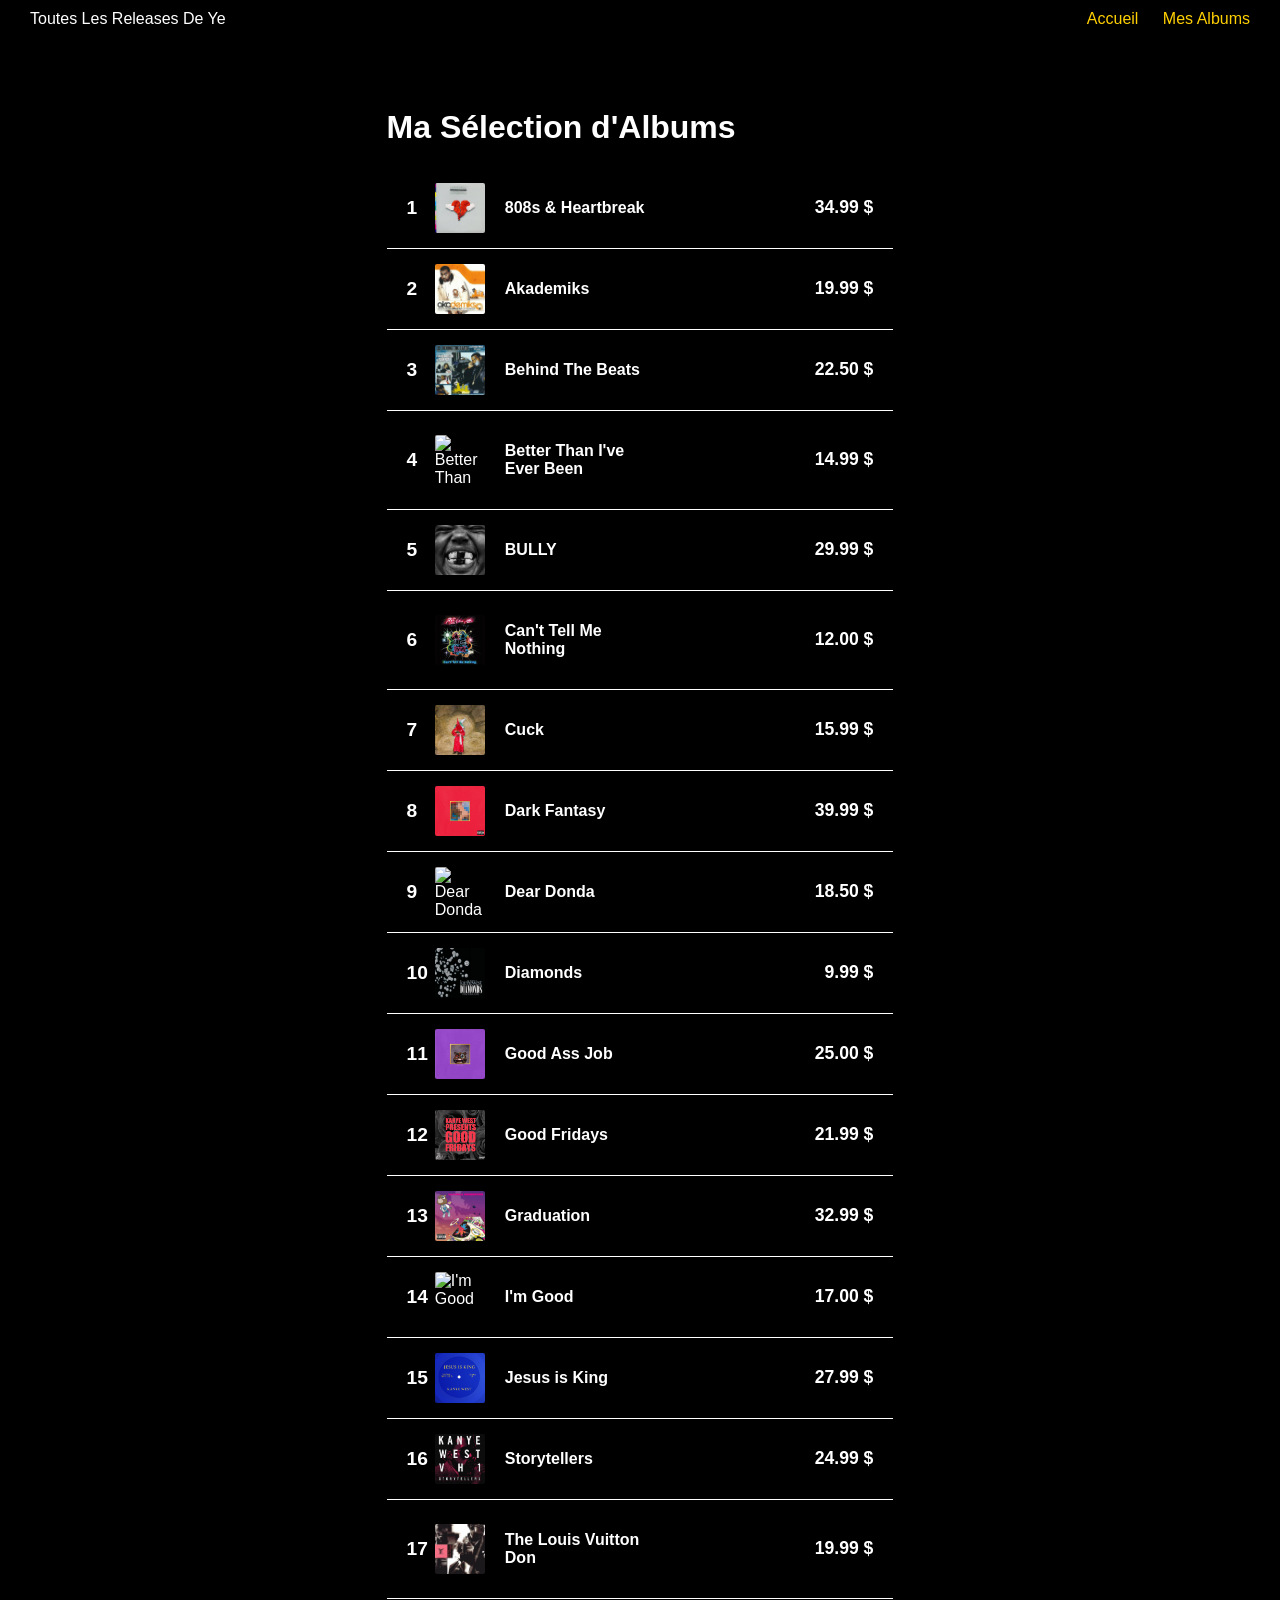
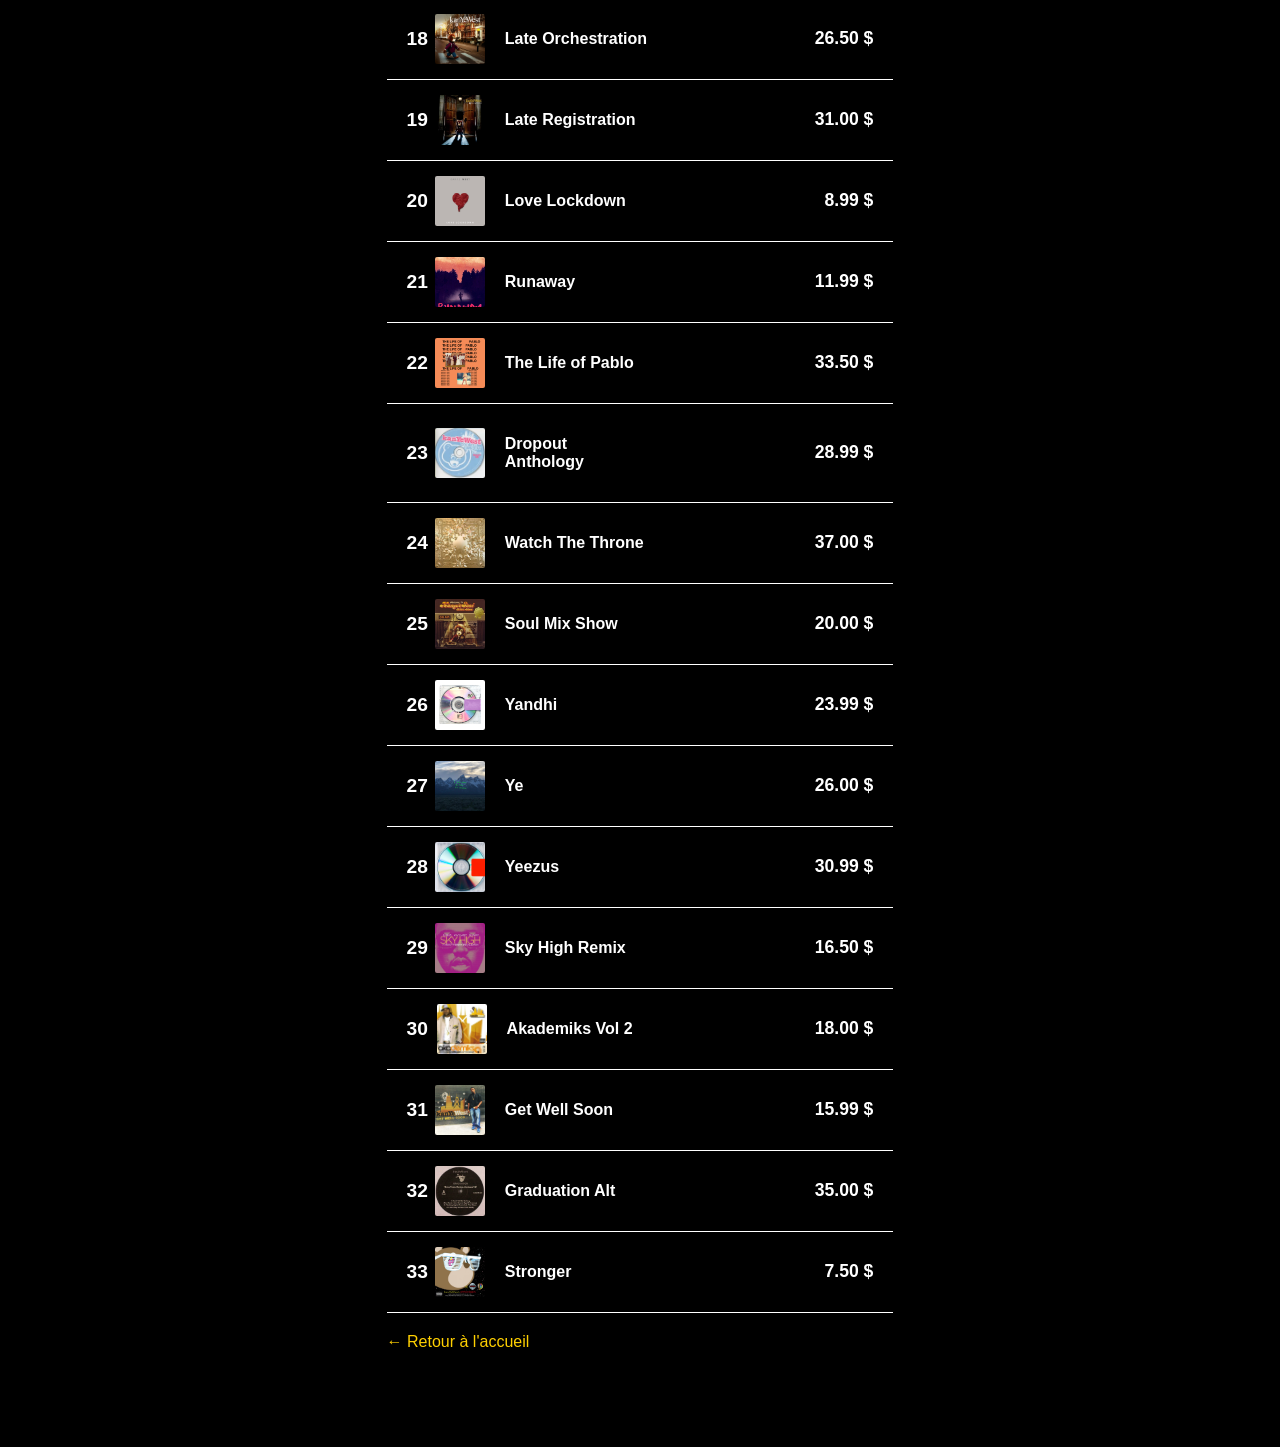
==== commit ed1fb9e4: "ajustement des class et dalbum" ====
--- a/Album.html
+++ b/Album.html
@@ -10,7 +10,7 @@
 <body>
 
     <header>
-        <div class="logo">Tout les relase de ye</div>
+        <div class="logo">Toutes Les Releases De Ye</div>
         <nav>
             <a href="./index.html">Accueil</a>
             <a href="./Album.html" style="margin-left: 20px;">Mes Albums</a>
@@ -20,380 +20,400 @@
     <main>
         <h1>Ma Sélection d'Albums</h1>
         <ul class="album-list">
+            
             <li class="album-item">
                 <span class="rank">1</span>
-                <a href="https://www.amazon.ca/-/fr/808s-Heartbreak-Vinyl-Kanye-West/dp/B001JEM4RS/" target="_blank"
-                    class="album-link">
+                <a href="https://www.amazon.ca/-/fr/808s-Heartbreak-Vinyl-Kanye-West/dp/B001JEM4RS/" target="_blank" class="album-link">
                     <img src="./Image/Album1_808andHeatybreak.jpg" alt="808s & Heartbreak" class="album-cover">
                     <div class="album-content">
                         <h3 class="album-title">808s & Heartbreak</h3>
                         <span class="album-artist">Kanye West</span>
-                    </div>
-                </a>
-            </li>
-
-            <li class="album-item">
-    <span class="rank">2</span>
-    <a href="https://www.discogs.com/master/3615454-KanyeWest-Akademiks-JeaniusLevelMusik" target="_blank" class="album-link">
-        <img src="./Image/Album2_Akademiks.jpg" alt="Akademiks" class="album-cover">
-        <div class="album-content">
-            <h3 class="album-title">Akademiks</h3>
-            <span class="album-artist">Kanye West</span>
-        </div>
-    </a>
-</li>
-
-         <li class="album-item">
-    <span class="rank">3</span>
-    <a href="https://www.discogs.com/release/9210634-Kanye-West-Behind-The-Beats" target="_blank" class="album-link">
-        <img src="./Image/Album3_BehindTheBeats.jpg" alt="Behind The Beats" class="album-cover">
-        <div class="album-content">
-            <h3 class="album-title">Behind The Beats</h3>
-            <span class="album-artist">Kanye West</span>
-        </div>
-    </a>
-</li>
-
-<li class="album-item">
-    <span class="rank">4</span>
-    <a href="https://www.amazon.ca/Better-Than-Ive-Ever-Been/dp/B0019UUP14" target="_blank" class="album-link">
-        <img src="./Image/Album4_BetterThanIveEverBeen.JPG" alt="Better Than I've Ever Been" class="album-cover">
-        <div class="album-content">
-            <h3 class="album-title">Better Than I've Ever Been</h3>
-            <span class="album-artist">Kanye West</span>
-        </div>
-    </a>
-</li>
-            <li class="album-item">
-    <span class="rank">5</span>
-    <a href="https://www.amazon.ca/-/fr/Ye/dp/B0GL98BN6Y/" target="_blank" class="album-link">
-        <img src="./Image/Album5_BULLY.jpg" alt="BULLY" class="album-cover">
-        <div class="album-content">
-            <h3 class="album-title">BULLY</h3>
-            <span class="album-artist">Kanye West</span>
-        </div>
-    </a>
-</li> 
-
-       <li class="album-item">
-    <span class="rank">6</span>
-    <a href="https://www.amazon.ca/-/fr/dp/B0DY4SQRP7/" target="_blank" class="album-link">
-        <img src="./Image/Album6_Can't_Tell_Me_Nothing.jpg" alt="Can't Tell Me Nothing" class="album-cover">
-        <div class="album-content">
-            <h3 class="album-title">Can't Tell Me Nothing</h3>
-            <span class="album-artist">Kanye West</span>
-        </div>
-    </a>
-</li>
-
-         <li class="album-item">
-    <span class="rank">7</span>
-    <a href="https://mixtape-legends.com/products/cuck" target="_blank" class="album-link">
-        <img src="./Image/Album7_Cuck.jpg" alt="Cuck" class="album-cover">
-        <div class="album-content">
-            <h3 class="album-title">Cuck</h3>
-            <span class="album-artist">Kanye West</span>
-        </div>
-    </a>
-</li>
-
-          <li class="album-item">
-    <span class="rank">8</span>
-    <a href="https://www.amazon.ca/My-Beautiful-Dark-Twisted-Fantasy/dp/B003X2O6KW" target="_blank" class="album-link">
-        <img src="./Image/Album8_Dark_fantasy.jpg" alt="Dark Fantasy" class="album-cover">
-        <div class="album-content">
-            <h3 class="album-title">Dark Fantasy</h3>
-            <span class="album-artist">Kanye West</span>
-        </div>
-    </a>
-</li>
-
-
-           <li class="album-item">
-    <span class="rank">9</span>
-    <a href="https://mixtape-legends.com/products/dear-donda" target="_blank" class="album-link">
-        <img src="./Image/Album9_DearDonda.jpg" alt="Dear Donda" class="album-cover">
-        <div class="album-content">
-            <h3 class="album-title">Dear Donda</h3>
-            <span class="album-artist">Kanye West</span>
-        </div>
-    </a>
-</li>
-
-     <li class="album-item">
-    <span class="rank">10</span>
-    <a href="https://www.amazon.ca/Diamonds-Sierra-Leone-Kanye-West/dp/B0009WXGGY" target="_blank" class="album-link">
-        <img src="./Image/Album10_Diamonds.jpg" alt="Diamonds" class="album-cover">
-        <div class="album-content">
-            <h3 class="album-title">Diamonds</h3>
-            <span class="album-artist">Kanye West</span>
-        </div>
-    </a>
-</li>
-
-<li class="album-item">
-    <span class="rank">11</span>
-    <a href="https://www.discogs.com/release/35376604-Kanye-West-Good-Ass-Job" target="_blank" class="album-link">
-        <img src="./Image/Album11_GoodAssJob.jpg" alt="Good Ass Job" class="album-cover">
-        <div class="album-content">
-            <h3 class="album-title">Good Ass Job</h3>
-            <span class="album-artist">Kanye West</span>
-        </div>
-    </a>
-</li>
-
-
-          <li class="album-item">
-    <span class="rank">12</span>
-    <a href="https://www.discogs.com/release/25567459-Kanye-West-Good-Fridays" target="_blank" class="album-link">
-        <img src="./Image/Album12_GoodFridays.webp" alt="Good Fridays" class="album-cover">
-        <div class="album-content">
-            <h3 class="album-title">Good Fridays</h3>
-            <span class="album-artist">Kanye West</span>
-        </div>
-    </a>
-</li>
-
-            <li class="album-item">
-    <span class="rank">13</span>
-    <a href="https://www.discogs.com/release/18016969-Kanye-West-Graduation" target="_blank" class="album-link">
-        <img src="./Image/Album13_Graduation.jpg" alt="Graduation" class="album-cover">
-        <div class="album-content">
-            <h3 class="album-title">Graduation</h3>
-            <span class="album-artist">Kanye West</span>
-        </div>
-    </a>
-</li>
-
-
-            <li class="album-item">
-           <li class="album-item">
-    <span class="rank">14</span>
-    <a href="https://www.discogs.com/master/1172185-Kanye-West-Im-Good" target="_blank" class="album-link">
-        <img src="./Image/Album14_ImGood.jpg" alt="I'm Good" class="album-cover">
-        <div class="album-content">
-            <h3 class="album-title">I'm Good</h3>
-            <span class="album-artist">Kanye West</span>
-        </div>
-    </a>
-</li>
-
-      <li class="album-item">
-    <span class="rank">15</span>
-    <a href="https://www.discogs.com/master/1626636-Kanye-West-Jesus-Is-King" target="_blank" class="album-link">
-        <img src="./Image/Album15_Jesusking.jpg" alt="Jesus is King" class="album-cover">
-        <div class="album-content">
-            <h3 class="album-title">Jesus is King</h3>
-            <span class="album-artist">Kanye West</span>
-        </div>
-    </a>
-</li>
-
-         <li class="album-item">
-    <span class="rank">16</span>
-    <a href="https://www.discogs.com/release/2266053-Kanye-West-VH1-Storytellers" target="_blank" class="album-link">
-        <img src="./Image/Album16_Kanye_west_storytellers.jpg" alt="Storytellers" class="album-cover">
-        <div class="album-content">
-            <h3 class="album-title">Storytellers</h3>
-            <span class="album-artist">Kanye West</span>
-        </div>
-    </a>
-</li>
-
-          <li class="album-item">
-    <span class="rank">17</span>
-    <a href="https://www.discogs.com/master/1033370-Kanye-West-Kon-The-Louis-Vuitton-Don" target="_blank" class="album-link">
-        <img src="./Image/Album17_KontheLouisVuittonDon.jpg" alt="The Louis Vuitton Don" class="album-cover">
-        <div class="album-content">
-            <h3 class="album-title">The Louis Vuitton Don</h3>
-            <span class="album-artist">Kanye West</span>
-        </div>
-    </a>
-</li>
-
-        <li class="album-item">
-    <span class="rank">18</span>
-    <a href="https://www.discogs.com/master/7087-Kanye-West-Late-Registration" target="_blank" class="album-link">
-        <img src="./Image/Album18_LateOrchestration.jpg" alt="Late Orchestration" class="album-cover">
-        <div class="album-content">
-            <h3 class="album-title">Late Orchestration</h3>
-            <span class="album-artist">Kanye West</span>
-        </div>
-    </a>
-</li>
-
-           <li class="album-item">
-    <span class="rank">19</span>
-    <a href="https://www.discogs.com/release/530085-Kanye-West-Late-Registration" target="_blank" class="album-link">
-        <img src="./Image/Album19_LateRegistration.jpg" alt="Late Registration" class="album-cover">
-        <div class="album-content">
-            <h3 class="album-title">Late Registration</h3>
-            <span class="album-artist">Kanye West</span>
-        </div>
-    </a>
-</li>
-
-
-          <li class="album-item">
-    <span class="rank">20</span>
-    <a href="https://www.discogs.com/master/8586-Kanye-West-Love-Lockdown" target="_blank" class="album-link">
-        <img src="./Image/Album20_LoveLockdown.jpg" alt="Love Lockdown" class="album-cover">
-        <div class="album-content">
-            <h3 class="album-title">Love Lockdown</h3>
-            <span class="album-artist">Kanye West</span>
-        </div>
-    </a>
-</li>
-            <li class="album-item">
-    <span class="rank">21</span>
-    <a href="https://www.discogs.com/master/920893-Kanye-West-Runaway" target="_blank" class="album-link">
-        <img src="./Image/Album21_RunawayPoster.jpg" alt="Runaway" class="album-cover">
-        <div class="album-content">
-            <h3 class="album-title">Runaway</h3>
-            <span class="album-artist">Kanye West</span>
-        </div>
-    </a>
-</li>
-
-
-          <li class="album-item">
-    <span class="rank">22</span>
-    <a href="https://www.discogs.com/master/958466-Kanye-West-The-Life-Of-Pablo" target="_blank" class="album-link">
-        <img src="Image/Album22_The LifeofPablo.jpg" alt="The Life of Pablo" class="album-cover">
-        <div class="album-content">
-            <h3 class="album-title">The Life of Pablo</h3>
-            <span class="album-artist">Kanye West</span>
-        </div>
-    </a>
-</li>
-
-
-           <li class="album-item">
-    <span class="rank">23</span>
-    <a href="https://www.discogs.com/master/6983-Kanye-West-The-College-Dropout" target="_blank" class="album-link">
-        <img src="Image/Album23_TheCollegeDropoutVideoAnthology (Bonus CD).jpg" alt="College Dropout Anthology" class="album-cover">
-        <div class="album-content">
-            <h3 class="album-title">Dropout Anthology</h3>
-            <span class="album-artist">Kanye West</span>
-        </div>
-    </a>
-</li>
-
-
-<li class="album-item">
-    <span class="rank">24</span>
-    <a href="https://www.discogs.com/master/361232-Jay-Z-Kanye-West-Watch-The-Throne" target="_blank" class="album-link">
-        <img src="./Image/Album24_Watch_The_Throne.jpg" alt="Watch The Throne" class="album-cover">
-        <div class="album-content">
-            <h3 class="album-title">Watch The Throne</h3>
-            <span class="album-artist">Kanye West</span>
-        </div>
-    </a>
-</li>
-
-            
-<li class="album-item">
-    <span class="rank">25</span>
-    <a href="https://www.discogs.com/release/5794717-Kanye-West-DJ-A-Trak-Welcome-To-Kanyes-Soul-Mix-Show" target="_blank" class="album-link">
-        <img src="Image/Album25_WelcometoKanye’sSoulMixShow.jpg" alt="Soul Mix Show" class="album-cover">
-        <div class="album-content">
-            <h3 class="album-title">Soul Mix Show</h3>
-            <span class="album-artist">Kanye West</span>
-        </div>
-    </a>
-</li>
-
-
-       <li class="album-item">
-    <span class="rank">26</span>
-    <a href="https://www.discogs.com/master/2153029-Kanye-West-Yandhi" target="_blank" class="album-link">
-        <img src="./Image/Album26_Yandhi.webp" alt="Yandhi" class="album-cover">
-        <div class="album-content">
-            <h3 class="album-title">Yandhi</h3>
-            <span class="album-artist">Kanye West</span>
-        </div>
-    </a>
-</li>
-
-
-         
-           <li class="album-item">
-    <span class="rank">27</span>
-    <a href="https://www.discogs.com/master/1372591-Kanye-West-Ye" target="_blank" class="album-link">
-        <img src="./Image/Album27_Ye.jpg" alt="Ye" class="album-cover">
-        <div class="album-content">
-            <h3 class="album-title">Ye</h3>
-            <span class="album-artist">Kanye West</span>
-        </div>
-    </a>
-</li>
-
-         <li class="album-item">
-    <span class="rank">28</span>
-    <a href="https://www.discogs.com/release/4842692-Kanye-West-Yeezus" target="_blank" class="album-link">
-        <img src="./Image/Album28_Yeezus.png" alt="Yeezus" class="album-cover">
-        <div class="album-content">
-            <h3 class="album-title">Yeezus</h3>
-            <span class="album-artist">Kanye West</span>
-        </div>
-    </a>
-</li>
-
-
-        <li class="album-item">
-    <span class="rank">29</span>
-    <a href="https://www.discogs.com/master/413403-DJ-Benzi-Kanye-West-Plain-Pat-Sky-High-A-We-Got-The-Remix-Special-Edition" target="_blank" class="album-link">
-        <img src="./Image/Album29_Sky_High-_We_Got_The_Remix.webp" alt="Sky High Remix" class="album-cover">
-        <div class="album-content">
-            <h3 class="album-title">Sky High Remix</h3>
-            <span class="album-artist">Kanye West</span>
-        </div>
-    </a>
-</li>
+                        <span class="album-price">34.99 $</span>
+                    </div>
+                </a>
+            </li>
+
+            <li class="album-item">
+                <span class="rank">2</span>
+                <a href="https://www.discogs.com/master/3615454-KanyeWest-Akademiks-JeaniusLevelMusik" target="_blank" class="album-link">
+                    <img src="./Image/Album2_Akademiks.jpg" alt="Akademiks" class="album-cover">
+                    <div class="album-content">
+                        <h3 class="album-title">Akademiks</h3>
+                        <span class="album-artist">Kanye West</span>
+                        <span class="album-price">19.99 $</span>
+                    </div>
+                </a>
+            </li>
+
+            <li class="album-item">
+                <span class="rank">3</span>
+                <a href="https://www.discogs.com/release/9210634-Kanye-West-Behind-The-Beats" target="_blank" class="album-link">
+                    <img src="./Image/Album3_BehindTheBeats.jpg" alt="Behind The Beats" class="album-cover">
+                    <div class="album-content">
+                        <h3 class="album-title">Behind The Beats</h3>
+                        <span class="album-artist">Kanye West</span>
+                        <span class="album-price">22.50 $</span>
+                    </div>
+                </a>
+            </li>
+
+            <li class="album-item">
+                <span class="rank">4</span>
+                <a href="https://www.amazon.ca/Better-Than-Ive-Ever-Been/dp/B0019UUP14" target="_blank" class="album-link">
+                    <img src="./Image/Album4_BetterThanIveEverBeen.JPG" alt="Better Than I've Ever Been" class="album-cover">
+                    <div class="album-content">
+                        <h3 class="album-title">Better Than I've Ever Been</h3>
+                        <span class="album-artist">Kanye West</span>
+                        <span class="album-price">14.99 $</span>
+                    </div>
+                </a>
+            </li>
+
+            <li class="album-item">
+                <span class="rank">5</span>
+                <a href="https://www.amazon.ca/-/fr/Ye/dp/B0GL98BN6Y/" target="_blank" class="album-link">
+                    <img src="./Image/Album5_BULLY.jpg" alt="BULLY" class="album-cover">
+                    <div class="album-content">
+                        <h3 class="album-title">BULLY</h3>
+                        <span class="album-artist">Kanye West</span>
+                        <span class="album-price">29.99 $</span>
+                    </div>
+                </a>
+            </li>
+
+            <li class="album-item">
+                <span class="rank">6</span>
+                <a href="https://www.amazon.ca/-/fr/dp/B0DY4SQRP7/" target="_blank" class="album-link">
+                    <img src="./Image/Album6_Can't_Tell_Me_Nothing.jpg" alt="Can't Tell Me Nothing" class="album-cover">
+                    <div class="album-content">
+                        <h3 class="album-title">Can't Tell Me Nothing</h3>
+                        <span class="album-artist">Kanye West</span>
+                        <span class="album-price">12.00 $</span>
+                    </div>
+                </a>
+            </li>
+
+            <li class="album-item">
+                <span class="rank">7</span>
+                <a href="https://mixtape-legends.com/products/cuck" target="_blank" class="album-link">
+                    <img src="./Image/Album7_Cuck.jpg" alt="Cuck" class="album-cover">
+                    <div class="album-content">
+                        <h3 class="album-title">Cuck</h3>
+                        <span class="album-artist">Kanye West</span>
+                        <span class="album-price">15.99 $</span>
+                    </div>
+                </a>
+            </li>
+
+            <li class="album-item">
+                <span class="rank">8</span>
+                <a href="https://www.amazon.ca/My-Beautiful-Dark-Twisted-Fantasy/dp/B003X2O6KW" target="_blank" class="album-link">
+                    <img src="./Image/Album8_Dark_fantasy.jpg" alt="Dark Fantasy" class="album-cover">
+                    <div class="album-content">
+                        <h3 class="album-title">Dark Fantasy</h3>
+                        <span class="album-artist">Kanye West</span>
+                        <span class="album-price">39.99 $</span>
+                    </div>
+                </a>
+            </li>
+
+            <li class="album-item">
+                <span class="rank">9</span>
+                <a href="https://mixtape-legends.com/products/dear-donda" target="_blank" class="album-link">
+                    <img src="./Image/Album9_DearDonda.jpg" alt="Dear Donda" class="album-cover">
+                    <div class="album-content">
+                        <h3 class="album-title">Dear Donda</h3>
+                        <span class="album-artist">Kanye West</span>
+                        <span class="album-price">18.50 $</span>
+                    </div>
+                </a>
+            </li>
+
+            <li class="album-item">
+                <span class="rank">10</span>
+                <a href="https://www.amazon.ca/Diamonds-Sierra-Leone-Kanye-West/dp/B0009WXGGY" target="_blank" class="album-link">
+                    <img src="./Image/Album10_Diamonds.jpg" alt="Diamonds" class="album-cover">
+                    <div class="album-content">
+                        <h3 class="album-title">Diamonds</h3>
+                        <span class="album-artist">Kanye West</span>
+                        <span class="album-price">9.99 $</span>
+                    </div>
+                </a>
+            </li>
+
+            <li class="album-item">
+                <span class="rank">11</span>
+                <a href="https://www.discogs.com/release/35376604-Kanye-West-Good-Ass-Job" target="_blank" class="album-link">
+                    <img src="./Image/Album11_GoodAssJob.jpg" alt="Good Ass Job" class="album-cover">
+                    <div class="album-content">
+                        <h3 class="album-title">Good Ass Job</h3>
+                        <span class="album-artist">Kanye West</span>
+                        <span class="album-price">25.00 $</span>
+                    </div>
+                </a>
+            </li>
+
+            <li class="album-item">
+                <span class="rank">12</span>
+                <a href="https://www.discogs.com/release/25567459-Kanye-West-Good-Fridays" target="_blank" class="album-link">
+                    <img src="./Image/Album12_GoodFridays.webp" alt="Good Fridays" class="album-cover">
+                    <div class="album-content">
+                        <h3 class="album-title">Good Fridays</h3>
+                        <span class="album-artist">Kanye West</span>
+                        <span class="album-price">21.99 $</span>
+                    </div>
+                </a>
+            </li>
+
+            <li class="album-item">
+                <span class="rank">13</span>
+                <a href="https://www.discogs.com/release/18016969-Kanye-West-Graduation" target="_blank" class="album-link">
+                    <img src="./Image/Album13_Graduation.jpg" alt="Graduation" class="album-cover">
+                    <div class="album-content">
+                        <h3 class="album-title">Graduation</h3>
+                        <span class="album-artist">Kanye West</span>
+                        <span class="album-price">32.99 $</span>
+                    </div>
+                </a>
+            </li>
+
+            <li class="album-item">
+                <span class="rank">14</span>
+                <a href="https://www.discogs.com/master/1172185-Kanye-West-Im-Good" target="_blank" class="album-link">
+                    <img src="./Image/Album14_ImGood.jpg" alt="I'm Good" class="album-cover">
+                    <div class="album-content">
+                        <h3 class="album-title">I'm Good</h3>
+                        <span class="album-artist">Kanye West</span>
+                        <span class="album-price">17.00 $</span>
+                    </div>
+                </a>
+            </li>
+
+            <li class="album-item">
+                <span class="rank">15</span>
+                <a href="https://www.discogs.com/master/1626636-Kanye-West-Jesus-Is-King" target="_blank" class="album-link">
+                    <img src="./Image/Album15_Jesusking.jpg" alt="Jesus is King" class="album-cover">
+                    <div class="album-content">
+                        <h3 class="album-title">Jesus is King</h3>
+                        <span class="album-artist">Kanye West</span>
+                        <span class="album-price">27.99 $</span>
+                    </div>
+                </a>
+            </li>
+
+            <li class="album-item">
+                <span class="rank">16</span>
+                <a href="https://www.discogs.com/release/2266053-Kanye-West-VH1-Storytellers" target="_blank" class="album-link">
+                    <img src="./Image/Album16_Kanye_west_storytellers.jpg" alt="Storytellers" class="album-cover">
+                    <div class="album-content">
+                        <h3 class="album-title">Storytellers</h3>
+                        <span class="album-artist">Kanye West</span>
+                        <span class="album-price">24.99 $</span>
+                    </div>
+                </a>
+            </li>
+
+            <li class="album-item">
+                <span class="rank">17</span>
+                <a href="https://www.discogs.com/master/1033370-Kanye-West-Kon-The-Louis-Vuitton-Don" target="_blank" class="album-link">
+                    <img src="./Image/Album17_KontheLouisVuittonDon.jpg" alt="The Louis Vuitton Don" class="album-cover">
+                    <div class="album-content">
+                        <h3 class="album-title">The Louis Vuitton Don</h3>
+                        <span class="album-artist">Kanye West</span>
+                        <span class="album-price">19.99 $</span>
+                    </div>
+                </a>
+            </li>
+
+            <li class="album-item">
+                <span class="rank">18</span>
+                <a href="https://www.discogs.com/master/7087-Kanye-West-Late-Registration" target="_blank" class="album-link">
+                    <img src="./Image/Album18_LateOrchestration.jpg" alt="Late Orchestration" class="album-cover">
+                    <div class="album-content">
+                        <h3 class="album-title">Late Orchestration</h3>
+                        <span class="album-artist">Kanye West</span>
+                        <span class="album-price">26.50 $</span>
+                    </div>
+                </a>
+            </li>
+
+            <li class="album-item">
+                <span class="rank">19</span>
+                <a href="https://www.discogs.com/release/530085-Kanye-West-Late-Registration" target="_blank" class="album-link">
+                    <img src="./Image/Album19_LateRegistration.jpg" alt="Late Registration" class="album-cover">
+                    <div class="album-content">
+                        <h3 class="album-title">Late Registration</h3>
+                        <span class="album-artist">Kanye West</span>
+                        <span class="album-price">31.00 $</span>
+                    </div>
+                </a>
+            </li>
+
+            <li class="album-item">
+                <span class="rank">20</span>
+                <a href="https://www.discogs.com/master/8586-Kanye-West-Love-Lockdown" target="_blank" class="album-link">
+                    <img src="./Image/Album20_LoveLockdown.jpg" alt="Love Lockdown" class="album-cover">
+                    <div class="album-content">
+                        <h3 class="album-title">Love Lockdown</h3>
+                        <span class="album-artist">Kanye West</span>
+                        <span class="album-price">8.99 $</span>
+                    </div>
+                </a>
+            </li>
+
+            <li class="album-item">
+                <span class="rank">21</span>
+                <a href="https://www.discogs.com/master/920893-Kanye-West-Runaway" target="_blank" class="album-link">
+                    <img src="./Image/Album21_RunawayPoster.jpg" alt="Runaway" class="album-cover">
+                    <div class="album-content">
+                        <h3 class="album-title">Runaway</h3>
+                        <span class="album-artist">Kanye West</span>
+                        <span class="album-price">11.99 $</span>
+                    </div>
+                </a>
+            </li>
+
+            <li class="album-item">
+                <span class="rank">22</span>
+                <a href="https://www.discogs.com/master/958466-Kanye-West-The-Life-Of-Pablo" target="_blank" class="album-link">
+                    <img src="Image/Album22_The LifeofPablo.jpg" alt="The Life of Pablo" class="album-cover">
+                    <div class="album-content">
+                        <h3 class="album-title">The Life of Pablo</h3>
+                        <span class="album-artist">Kanye West</span>
+                        <span class="album-price">33.50 $</span>
+                    </div>
+                </a>
+            </li>
+
+            <li class="album-item">
+                <span class="rank">23</span>
+                <a href="https://www.discogs.com/master/6983-Kanye-West-The-College-Dropout" target="_blank" class="album-link">
+                    <img src="Image/Album23_TheCollegeDropoutVideoAnthology (Bonus CD).jpg" alt="College Dropout Anthology" class="album-cover">
+                    <div class="album-content">
+                        <h3 class="album-title">Dropout Anthology</h3>
+                        <span class="album-artist">Kanye West</span>
+                        <span class="album-price">28.99 $</span>
+                    </div>
+                </a>
+            </li>
+
+            <li class="album-item">
+                <span class="rank">24</span>
+                <a href="https://www.discogs.com/master/361232-Jay-Z-Kanye-West-Watch-The-Throne" target="_blank" class="album-link">
+                    <img src="./Image/Album24_Watch_The_Throne.jpg" alt="Watch The Throne" class="album-cover">
+                    <div class="album-content">
+                        <h3 class="album-title">Watch The Throne</h3>
+                        <span class="album-artist">Jay-Z & Kanye West</span>
+                        <span class="album-price">37.00 $</span>
+                    </div>
+                </a>
+            </li>
+
+            <li class="album-item">
+                <span class="rank">25</span>
+                <a href="https://www.discogs.com/release/5794717-Kanye-West-DJ-A-Trak-Welcome-To-Kanyes-Soul-Mix-Show" target="_blank" class="album-link">
+                    <img src="Image/Album25_WelcometoKanye’sSoulMixShow.jpg" alt="Soul Mix Show" class="album-cover">
+                    <div class="album-content">
+                        <h3 class="album-title">Soul Mix Show</h3>
+                        <span class="album-artist">Kanye West</span>
+                        <span class="album-price">20.00 $</span>
+                    </div>
+                </a>
+            </li>
+
+            <li class="album-item">
+                <span class="rank">26</span>
+                <a href="https://www.discogs.com/master/2153029-Kanye-West-Yandhi" target="_blank" class="album-link">
+                    <img src="./Image/Album26_Yandhi.webp" alt="Yandhi" class="album-cover">
+                    <div class="album-content">
+                        <h3 class="album-title">Yandhi</h3>
+                        <span class="album-artist">Kanye West</span>
+                        <span class="album-price">23.99 $</span>
+                    </div>
+                </a>
+            </li>
+
+            <li class="album-item">
+                <span class="rank">27</span>
+                <a href="https://www.discogs.com/master/1372591-Kanye-West-Ye" target="_blank" class="album-link">
+                    <img src="./Image/Album27_Ye.jpg" alt="Ye" class="album-cover">
+                    <div class="album-content">
+                        <h3 class="album-title">Ye</h3>
+                        <span class="album-artist">Kanye West</span>
+                        <span class="album-price">26.00 $</span>
+                    </div>
+                </a>
+            </li>
+
+            <li class="album-item">
+                <span class="rank">28</span>
+                <a href="https://www.discogs.com/release/4842692-Kanye-West-Yeezus" target="_blank" class="album-link">
+                    <img src="./Image/Album28_Yeezus.png" alt="Yeezus" class="album-cover">
+                    <div class="album-content">
+                        <h3 class="album-title">Yeezus</h3>
+                        <span class="album-artist">Kanye West</span>
+                        <span class="album-price">30.99 $</span>
+                    </div>
+                </a>
+            </li>
+
+            <li class="album-item">
+                <span class="rank">29</span>
+                <a href="https://www.discogs.com/master/413403-DJ-Benzi-Kanye-West-Plain-Pat-Sky-High-A-We-Got-The-Remix-Special-Edition" target="_blank" class="album-link">
+                    <img src="./Image/Album29_Sky_High-_We_Got_The_Remix.webp" alt="Sky High Remix" class="album-cover">
+                    <div class="album-content">
+                        <h3 class="album-title">Sky High Remix</h3>
+                        <span class="album-artist">Kanye West</span>
+                        <span class="album-price">16.50 $</span>
+                    </div>
+                </a>
+            </li>
 
             <li class="album-item">
                 <span class="rank">30</span>
-                <img src="./Image/Album30_Akademiks(JeaniusLevelMusikVol.2).jpg" alt="Akademiks Vol 2"
-                    class="album-cover">
+                <img src="./Image/Album30_Akademiks(JeaniusLevelMusikVol.2).jpg" alt="Akademiks Vol 2" class="album-cover">
                 <div class="album-content">
-                    <h3 class="album-title">Akademiks Vol 2</h3><span class="album-artist">Kanye West</span>
+                    <h3 class="album-title">Akademiks Vol 2</h3>
+                    <span class="album-artist">Kanye West</span>
+                    <span class="album-price">18.00 $</span>
                 </div>
             </li>
 
             <li class="album-item">
-        
-                <li class="album-item">
-    <span class="rank">31</span>
-    <a href="https://www.discogs.com/master/1356874-Kanye-West-Get-Well-Soon" target="_blank" class="album-link">
-        <img src="./Image/Album31_GetWellSoon.png" alt="Get Well Soon" class="album-cover">
-        <div class="album-content">
-            <h3 class="album-title">Get Well Soon</h3>
-            <span class="album-artist">Kanye West</span>
-        </div>
-    </a>
-</li>
-
-<li class="album-item">
-    <span class="rank">32</span>
-    <a href="https://www.discogs.com/master/6983-Kanye-West-The-College-Dropout" target="_blank" class="album-link">
-        <img src="./Image/Album32_Graduation.jpg" alt="Graduation Alt" class="album-cover">
-        <div class="album-content">
-            <h3 class="album-title">Graduation Alt</h3>
-            <span class="album-artist">Kanye West</span>
-        </div>
-    </a>
-</li>
-
-       <li class="album-item">
-    <span class="rank">33</span>
-    <a href="https://www.discogs.com/master/8446-kanYeWest-Stronger" target="_blank" class="album-link">
-        <img src="./Image/Albulm33_Stronger.jpg" alt="Stronger" class="album-cover">
-        <div class="album-content">
-            <h3 class="album-title">Stronger</h3>
-            <span class="album-artist">Kanye West</span>
-        </div>
-    </a>
-</li>
+                <span class="rank">31</span>
+                <a href="https://www.discogs.com/master/1356874-Kanye-West-Get-Well-Soon" target="_blank" class="album-link">
+                    <img src="./Image/Album31_GetWellSoon.png" alt="Get Well Soon" class="album-cover">
+                    <div class="album-content">
+                        <h3 class="album-title">Get Well Soon</h3>
+                        <span class="album-artist">Kanye West</span>
+                        <span class="album-price">15.99 $</span>
+                    </div>
+                </a>
+            </li>
+
+            <li class="album-item">
+                <span class="rank">32</span>
+                <a href="https://www.discogs.com/master/6983-Kanye-West-The-College-Dropout" target="_blank" class="album-link">
+                    <img src="./Image/Album32_Graduation.jpg" alt="Graduation Alt" class="album-cover">
+                    <div class="album-content">
+                        <h3 class="album-title">Graduation Alt</h3>
+                        <span class="album-artist">Kanye West</span>
+                        <span class="album-price">35.00 $</span>
+                    </div>
+                </a>
+            </li>
+
+            <li class="album-item">
+                <span class="rank">33</span>
+                <a href="https://www.discogs.com/master/8446-kanYeWest-Stronger" target="_blank" class="album-link">
+                    <img src="./Image/Albulm33_Stronger.jpg" alt="Stronger" class="album-cover">
+                    <div class="album-content">
+                        <h3 class="album-title">Stronger</h3>
+                        <span class="album-artist">Kanye West</span>
+                        <span class="album-price">7.50 $</span>
+                    </div>
+                </a>
+            </li>
           
         </ul>
 
@@ -403,9 +423,7 @@
     </main>
 
     <footer>
-        <p>&copy; 2026 - Dylhan - Collège de Bois-de-Boulogne</p>
     </footer>
 
 </body>
-
 </html>
--- a/Style.css
+++ b/Style.css
@@ -63,7 +63,7 @@
     display: flex;
     align-items: center;
     padding: 15px 20px;
-    border-bottom: 1px solid #000000; /* Ligne très fine et sombre */
+    border-bottom: 1px solid #ffffff; /* Ligne très fine et sombre */
     transition: background 0.3s;
 }
 
@@ -74,7 +74,7 @@
 .rank {
     width: 30px;
     font-size: 1.2em;
-    color: #ffde17;
+    color: #ffffff;
     font-weight: bold;
 }
 
@@ -101,9 +101,9 @@
 
 .album-title small {
     font-size: 0.6em;
-    color: #ffde17;
+    color: #ffffff;
     margin-left: 5px;
-    border: 1px solid #ffde17;
+    border: 1px solid #ffffff;
     padding: 1px 3px;
 }
 
@@ -132,6 +132,20 @@
     text-decoration: underline; /* Optionnel : souligne le titre seulement au survol */
 }
 
+.album-price {
+    display: block; 
+    font-weight: bold;
+    color: #ffffff; /* Assure le blanc pur */
+    font-size: 1.1em;
+    text-align: right; /* Aligne le prix à droite */
+    margin-left: 20px; /* Ajoute un espace avec le nom de l'artiste */
+}
+
+
+.album-item:hover {
+    background-color: rgb(0, 0, 0); 
+    cursor: pointer;
+}
 
 
 
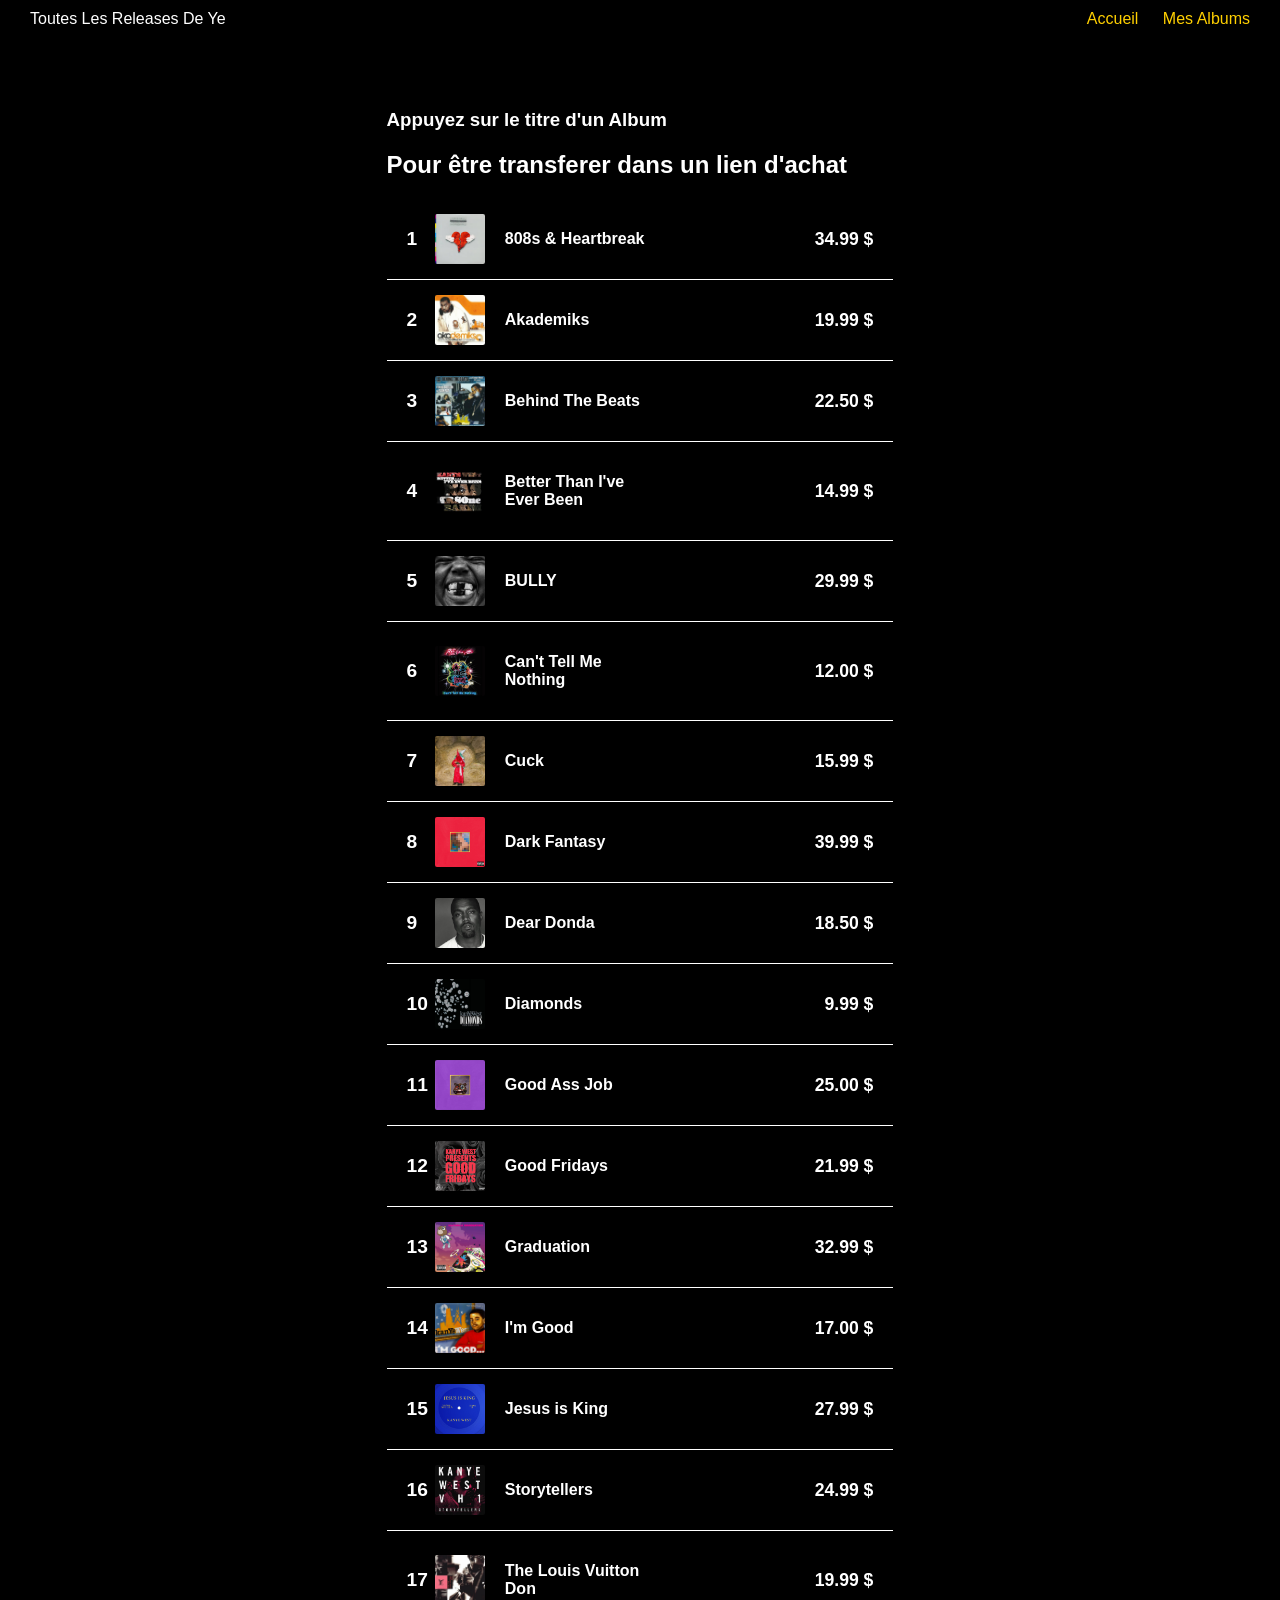
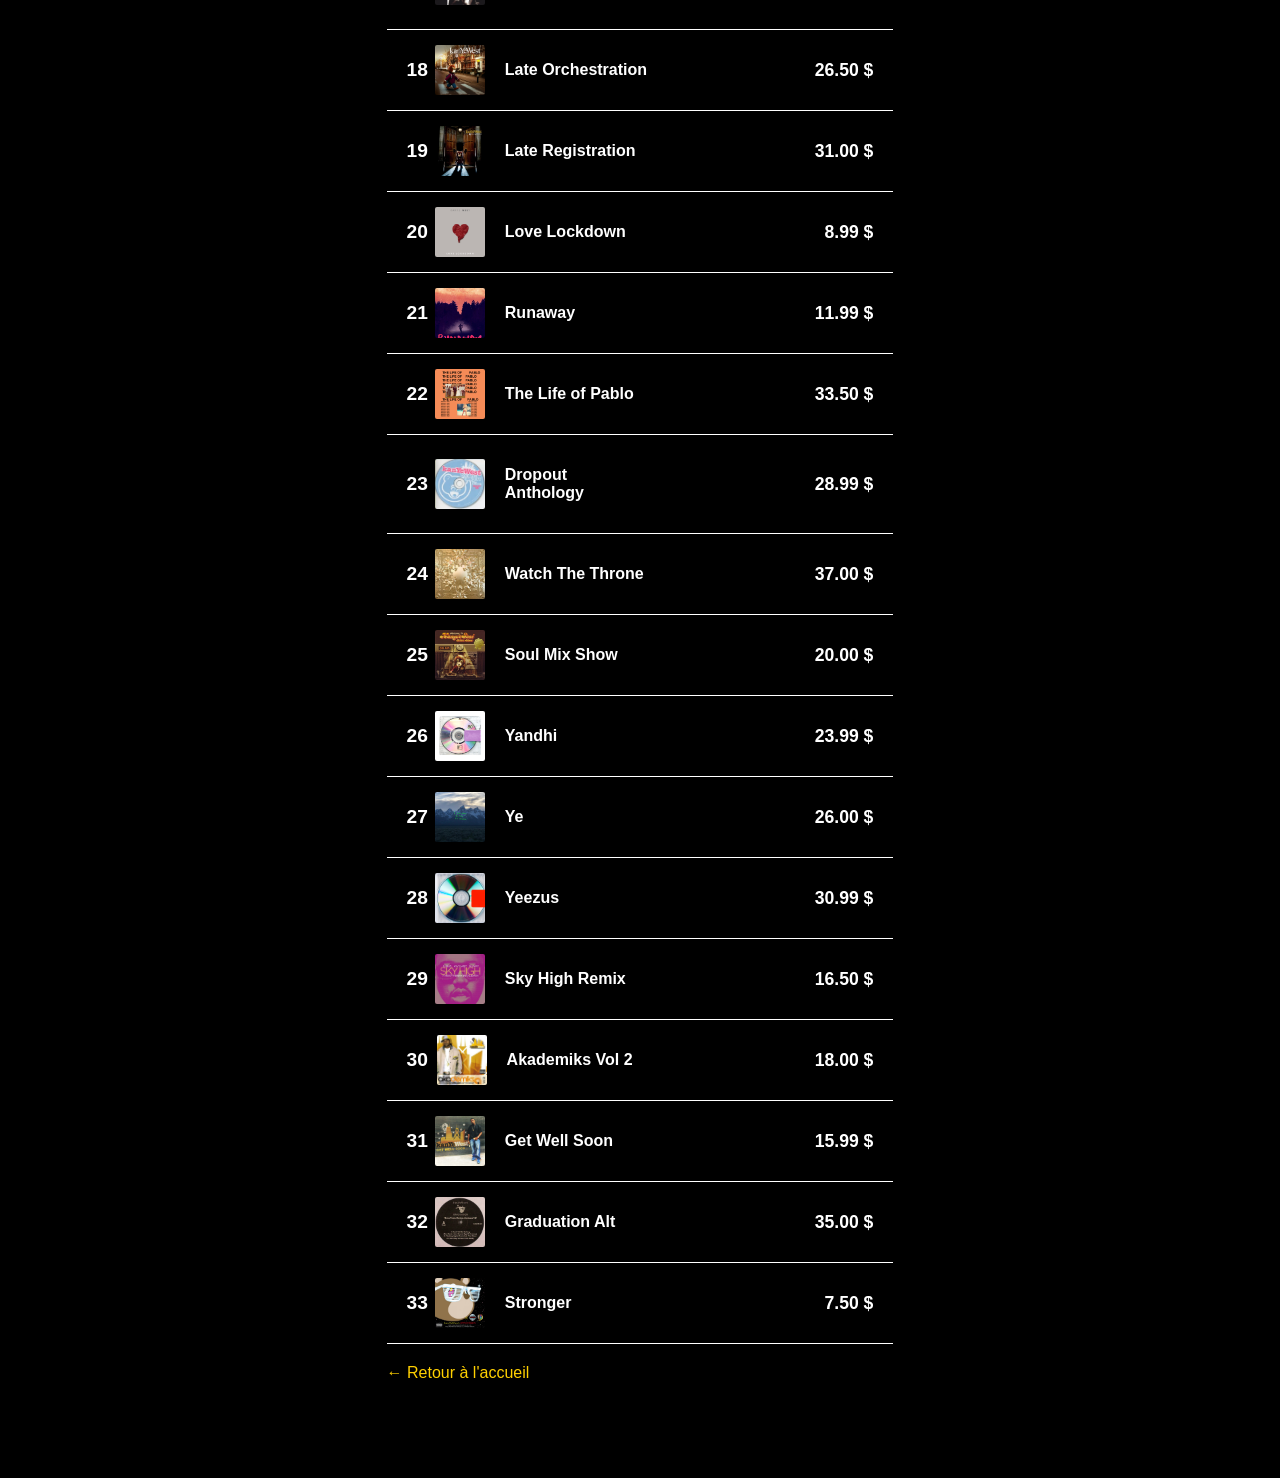
==== commit 223b4c02: "Final" ====
--- a/Album.html
+++ b/Album.html
@@ -18,7 +18,12 @@
     </header>
 
     <main>
-        <h1>Ma Sélection d'Albums</h1>
+        <h1></h1>
+
+
+        <h3>Appuyez sur le titre d'un Album </h3>
+        <h2>Pour être transferer dans un lien d'achat </h2>
+
         <ul class="album-list">
             
             <li class="album-item">
@@ -60,7 +65,7 @@
             <li class="album-item">
                 <span class="rank">4</span>
                 <a href="https://www.amazon.ca/Better-Than-Ive-Ever-Been/dp/B0019UUP14" target="_blank" class="album-link">
-                    <img src="./Image/Album4_BetterThanIveEverBeen.JPG" alt="Better Than I've Ever Been" class="album-cover">
+                    <img src="./Image/Album4_BetterThanI'veEverBeen.JPG" alt="Better Than I've Ever Been" class="album-cover">
                     <div class="album-content">
                         <h3 class="album-title">Better Than I've Ever Been</h3>
                         <span class="album-artist">Kanye West</span>
@@ -120,7 +125,7 @@
             <li class="album-item">
                 <span class="rank">9</span>
                 <a href="https://mixtape-legends.com/products/dear-donda" target="_blank" class="album-link">
-                    <img src="./Image/Album9_DearDonda.jpg" alt="Dear Donda" class="album-cover">
+                    <img src="./Image/Album9_DearDoda.jpg" alt="Dear Donda" class="album-cover">
                     <div class="album-content">
                         <h3 class="album-title">Dear Donda</h3>
                         <span class="album-artist">Kanye West</span>
@@ -180,7 +185,7 @@
             <li class="album-item">
                 <span class="rank">14</span>
                 <a href="https://www.discogs.com/master/1172185-Kanye-West-Im-Good" target="_blank" class="album-link">
-                    <img src="./Image/Album14_ImGood.jpg" alt="I'm Good" class="album-cover">
+                    <img src="Image/Album14_I’m_Good....png" alt="I'm Good" class="album-cover">
                     <div class="album-content">
                         <h3 class="album-title">I'm Good</h3>
                         <span class="album-artist">Kanye West</span>
--- a/Style.css
+++ b/Style.css
@@ -158,4 +158,81 @@
   background-repeat: no-repeat;
   background-attachment: fixed;
   background-color: #000;
+}
+
+.popup-overlay {
+    display: none;
+    position: fixed;
+    top: 0;
+    left: 0;
+    width: 100%;
+    height: 100%;
+    background-color: rgba(0, 0, 0, 0.85); /* Un peu plus sombre pour le focus */
+    z-index: 1000;
+    justify-content: center;
+    align-items: center;
+}
+
+.popup-content {
+    background-color: #111; /* Fond très sombre */
+    padding: 40px;
+    border-radius: 4px; /* Coins moins arrondis pour un look plus "éditorial" */
+    text-align: center;
+    border: 1px solid #ffffff;
+    max-width: 500px;
+    box-shadow: 0 0 30px rgba(255, 255, 255, 0.1);
+}
+
+.popup-intro {
+    color: #ffffff;
+    font-style: italic;
+    line-height: 1.6;
+    margin-bottom: 25px;
+    font-size: 1.1em;
+}
+
+.popup-content h2 {
+    color: white;
+    text-transform: uppercase;
+    letter-spacing: 2px;
+    margin-bottom: 20px;
+}
+
+.popup-content button {
+    background-color: #ffffff;
+    color: #000000;
+    border: none;
+    padding: 12px 30px;
+    text-transform: uppercase;
+    letter-spacing: 1px;
+    cursor: pointer;
+    font-weight: bold;
+    transition: 0.3s;
+}
+
+.popup-content button:hover {
+    background-color: #cccccc;
+}
+
+
+.video-background {
+    position: fixed;
+    top: 0;
+    left: 0;
+    width: 100%;
+    height: 100%;
+    overflow: hidden;
+    z-index: -1; /* Place la vidéo derrière tout le contenu */
+}
+
+#bg-video {
+    position: absolute;
+    top: 50%;
+    left: 50%;
+    min-width: 100%;
+    min-height: 100%;
+    width: auto;
+    height: auto;
+    transform: translate(-50%, -50%);
+    object-fit: cover; /* Assure que la vidéo couvre tout l'écran sans se déformer */
 }
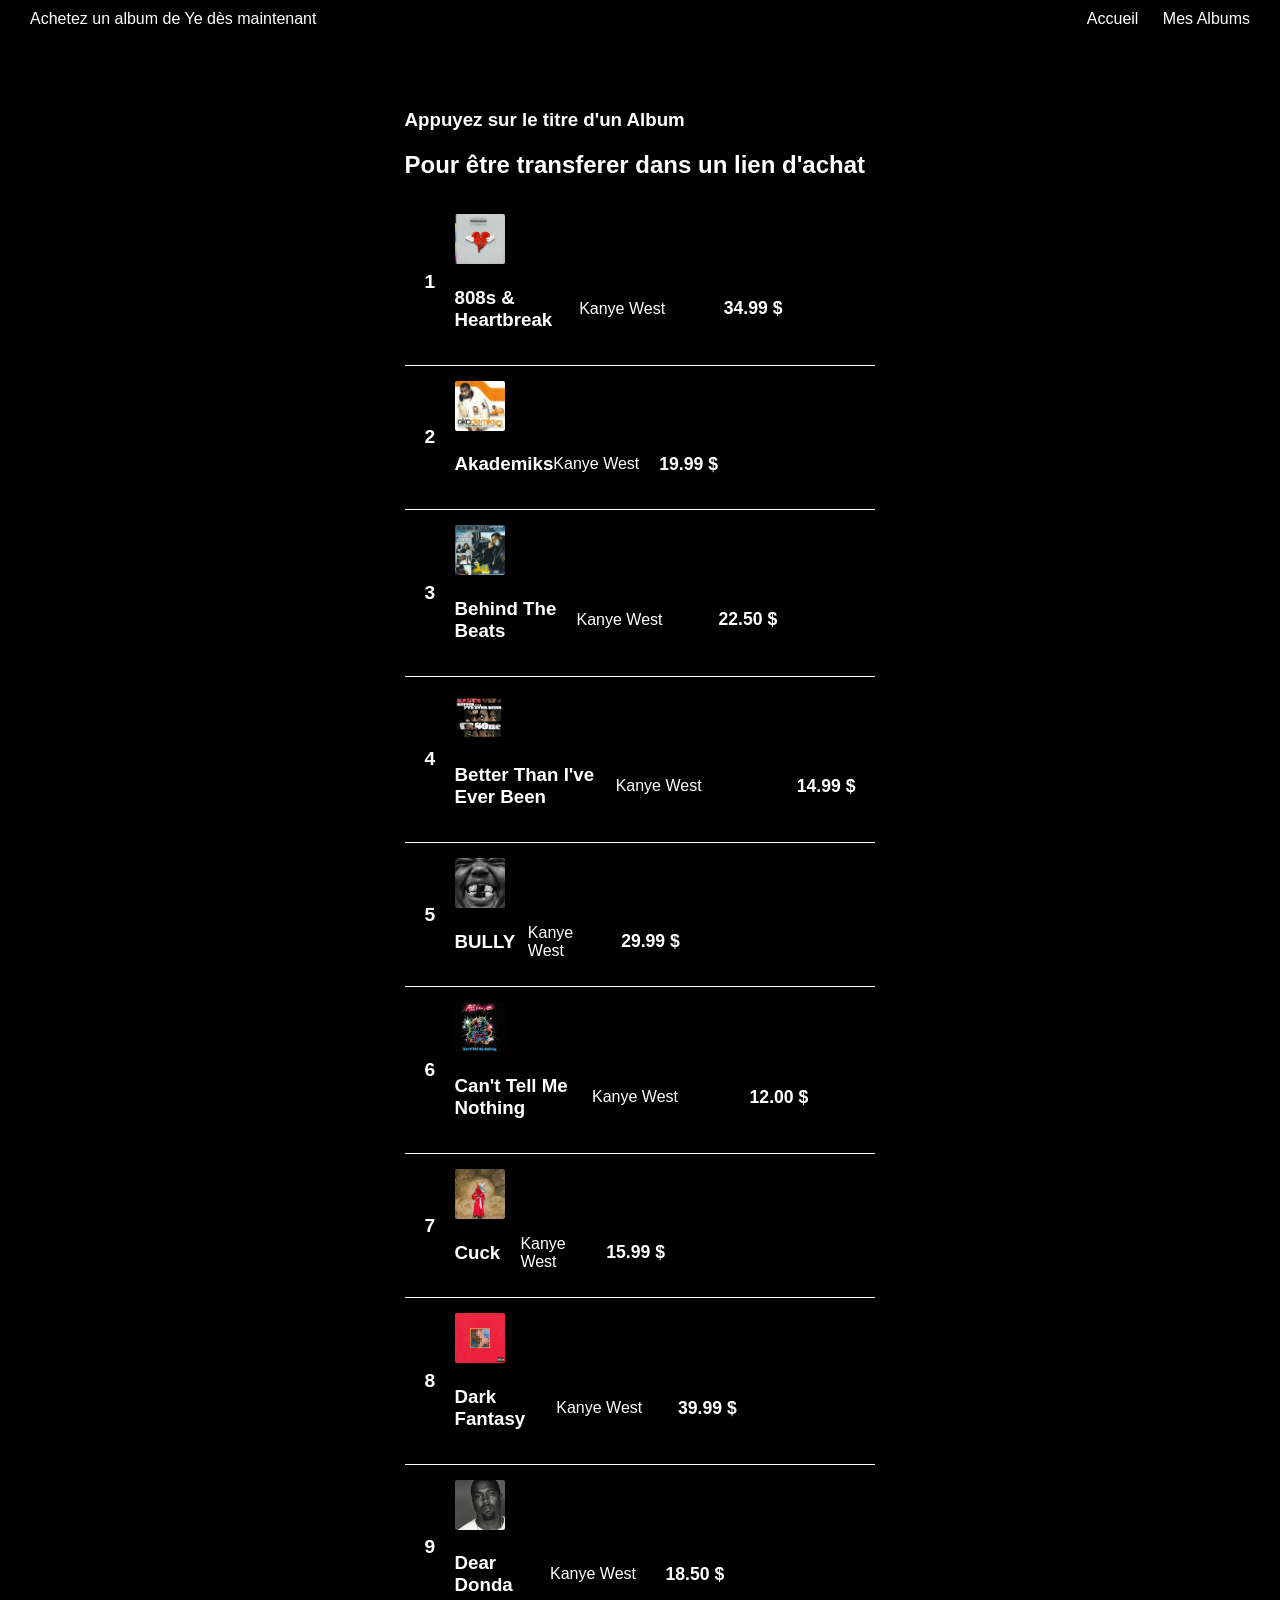
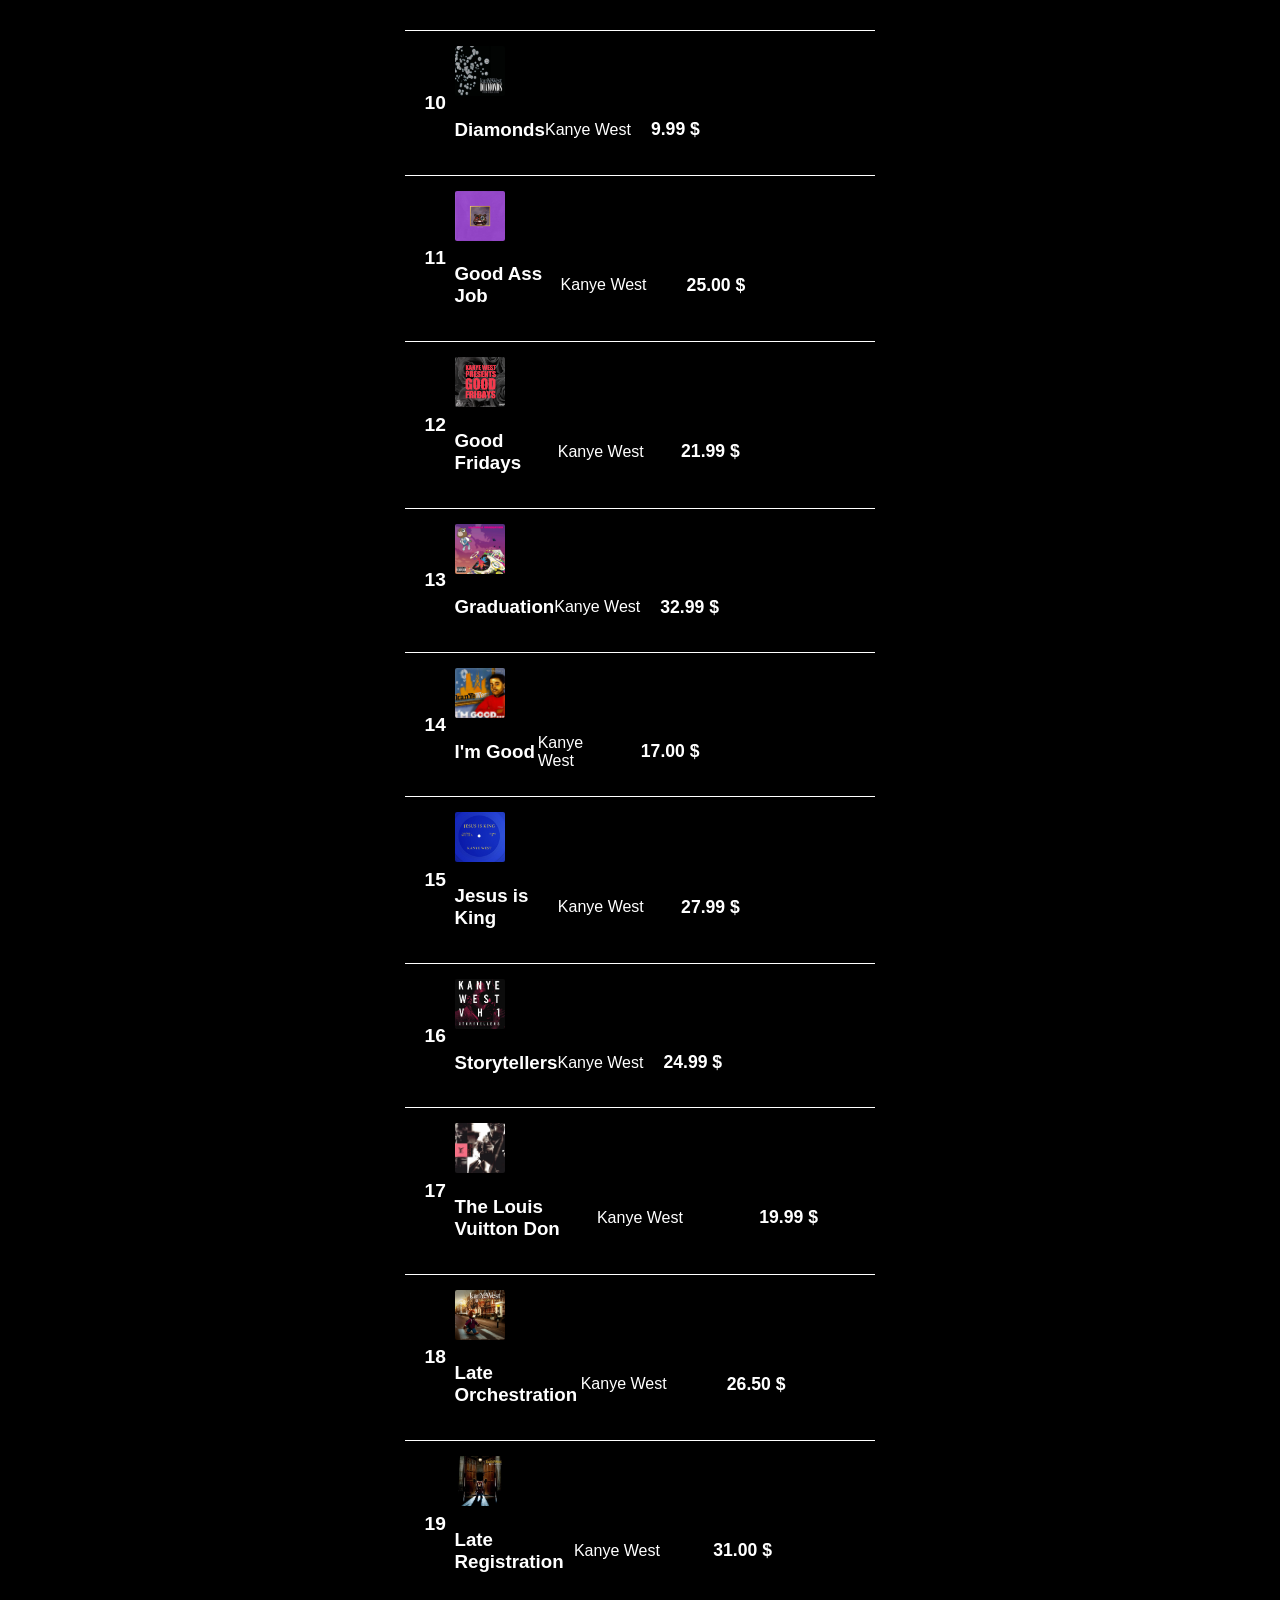
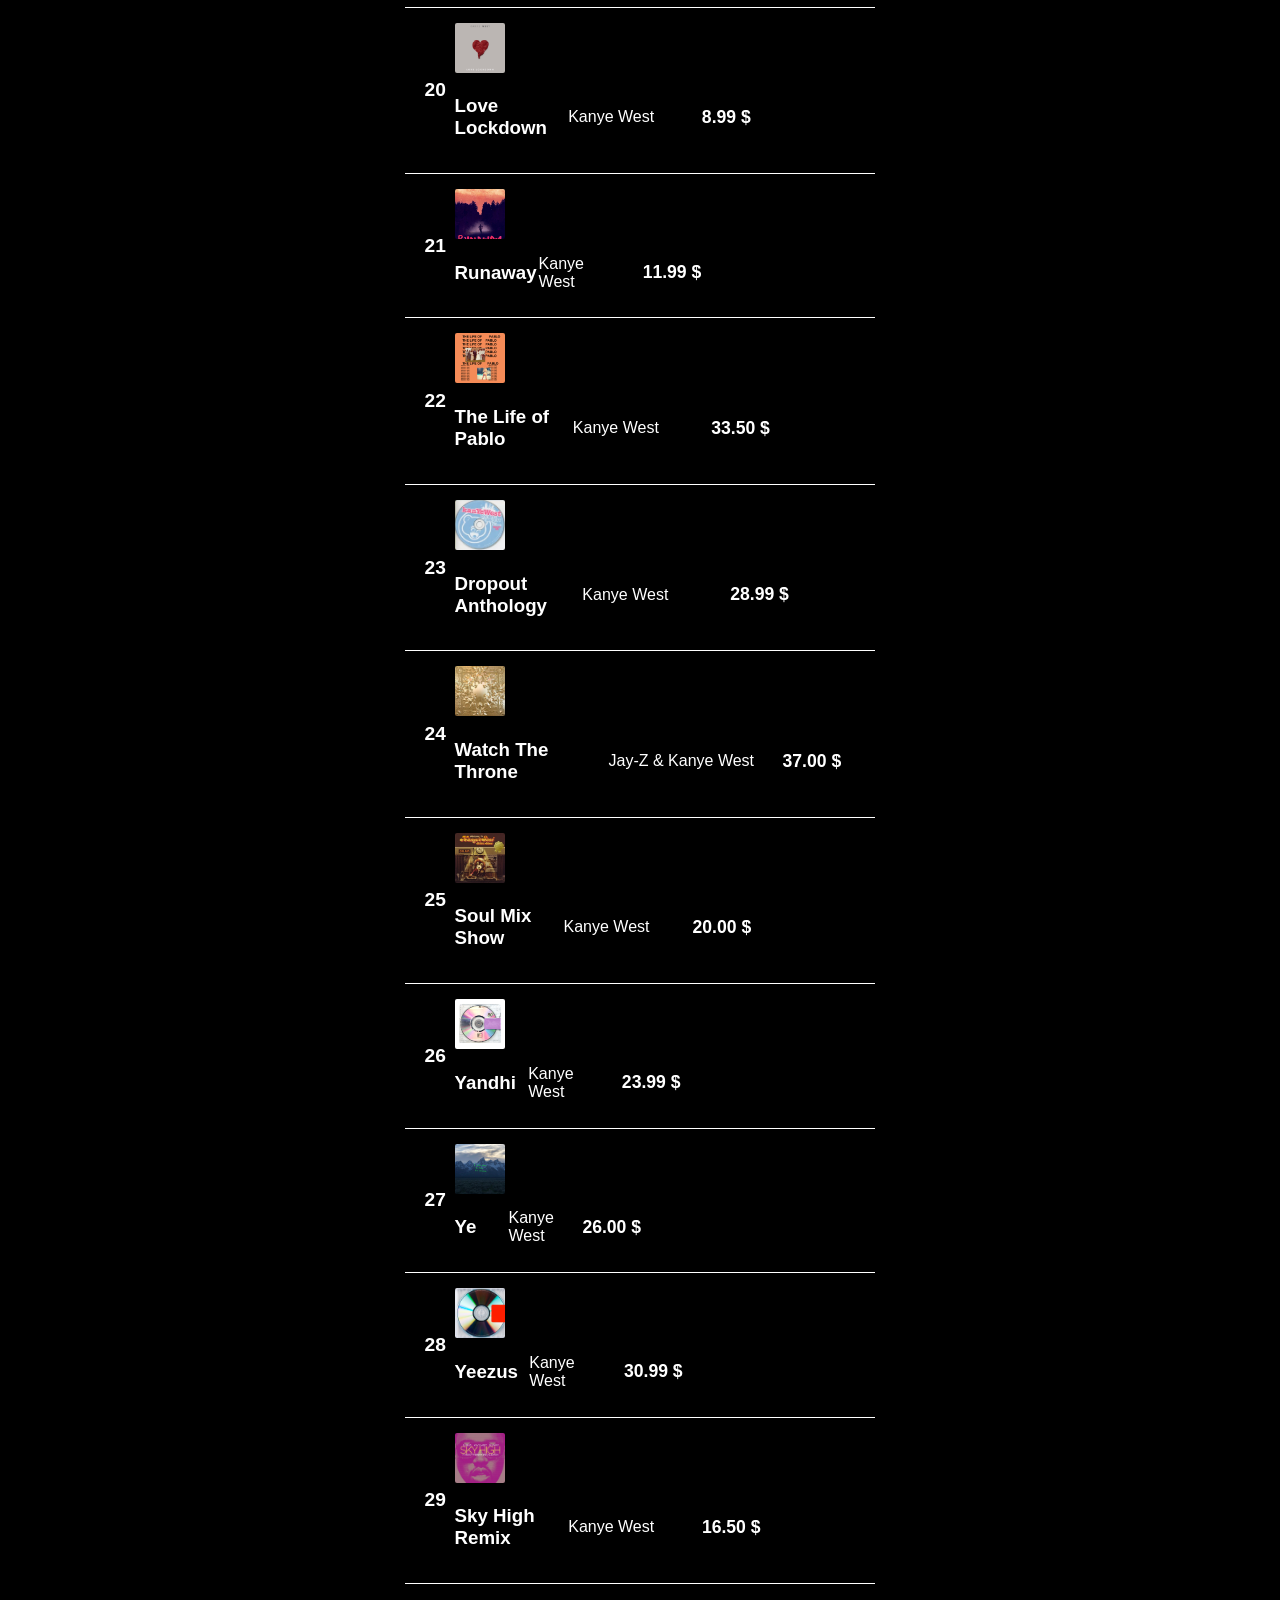
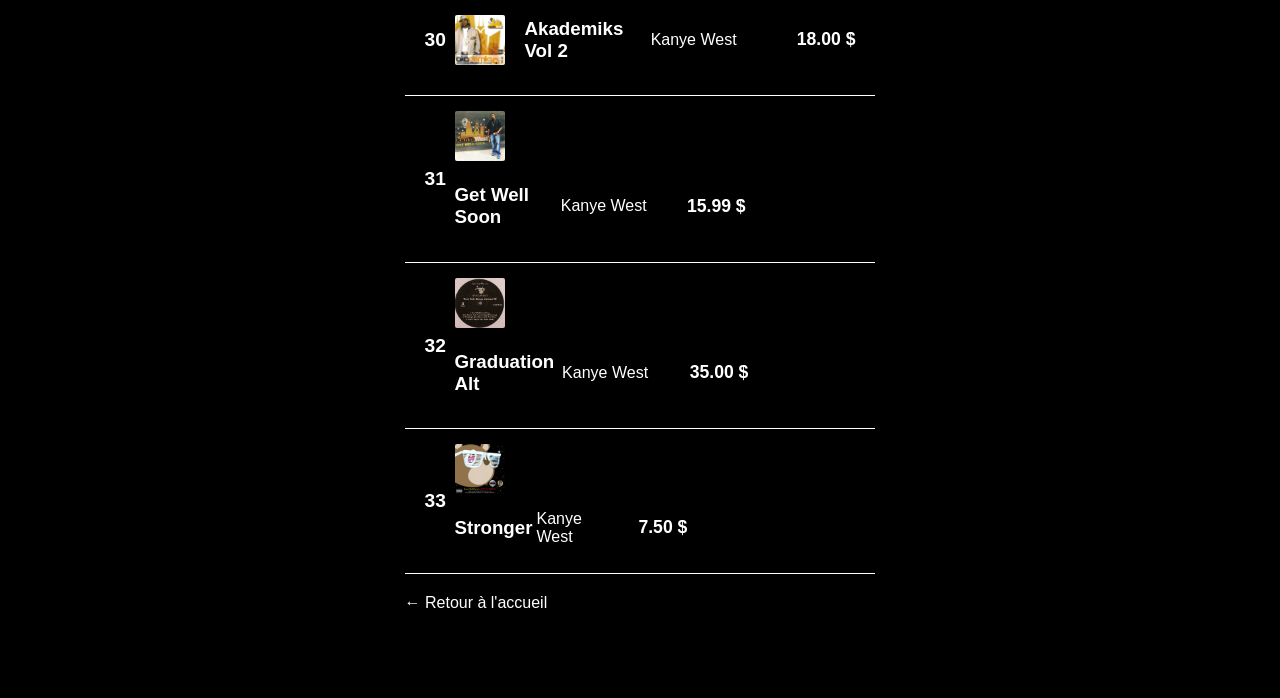
==== commit b532f60a: "Compaction du texte et Finalisation" ====
--- a/Album.html
+++ b/Album.html
@@ -10,7 +10,7 @@
 <body>
 
     <header>
-        <div class="logo">Toutes Les Releases De Ye</div>
+        <div class="logo">Achetez un album de Ye dès maintenant</div>
         <nav>
             <a href="./index.html">Accueil</a>
             <a href="./Album.html" style="margin-left: 20px;">Mes Albums</a>
@@ -25,10 +25,11 @@
         <h2>Pour être transferer dans un lien d'achat </h2>
 
         <ul class="album-list">
-            
+
             <li class="album-item">
                 <span class="rank">1</span>
-                <a href="https://www.amazon.ca/-/fr/808s-Heartbreak-Vinyl-Kanye-West/dp/B001JEM4RS/" target="_blank" class="album-link">
+                <a href="https://www.amazon.ca/-/fr/808s-Heartbreak-Vinyl-Kanye-West/dp/B001JEM4RS/" target="_blank"
+                    class="album-link">
                     <img src="./Image/Album1_808andHeatybreak.jpg" alt="808s & Heartbreak" class="album-cover">
                     <div class="album-content">
                         <h3 class="album-title">808s & Heartbreak</h3>
@@ -40,7 +41,8 @@
 
             <li class="album-item">
                 <span class="rank">2</span>
-                <a href="https://www.discogs.com/master/3615454-KanyeWest-Akademiks-JeaniusLevelMusik" target="_blank" class="album-link">
+                <a href="https://www.discogs.com/master/3615454-KanyeWest-Akademiks-JeaniusLevelMusik" target="_blank"
+                    class="album-link">
                     <img src="./Image/Album2_Akademiks.jpg" alt="Akademiks" class="album-cover">
                     <div class="album-content">
                         <h3 class="album-title">Akademiks</h3>
@@ -52,7 +54,8 @@
 
             <li class="album-item">
                 <span class="rank">3</span>
-                <a href="https://www.discogs.com/release/9210634-Kanye-West-Behind-The-Beats" target="_blank" class="album-link">
+                <a href="https://www.discogs.com/release/9210634-Kanye-West-Behind-The-Beats" target="_blank"
+                    class="album-link">
                     <img src="./Image/Album3_BehindTheBeats.jpg" alt="Behind The Beats" class="album-cover">
                     <div class="album-content">
                         <h3 class="album-title">Behind The Beats</h3>
@@ -64,8 +67,10 @@
 
             <li class="album-item">
                 <span class="rank">4</span>
-                <a href="https://www.amazon.ca/Better-Than-Ive-Ever-Been/dp/B0019UUP14" target="_blank" class="album-link">
-                    <img src="./Image/Album4_BetterThanI'veEverBeen.JPG" alt="Better Than I've Ever Been" class="album-cover">
+                <a href="https://www.amazon.ca/Better-Than-Ive-Ever-Been/dp/B0019UUP14" target="_blank"
+                    class="album-link">
+                    <img src="./Image/Album4_BetterThanI'veEverBeen.JPG" alt="Better Than I've Ever Been"
+                        class="album-cover">
                     <div class="album-content">
                         <h3 class="album-title">Better Than I've Ever Been</h3>
                         <span class="album-artist">Kanye West</span>
@@ -112,7 +117,8 @@
 
             <li class="album-item">
                 <span class="rank">8</span>
-                <a href="https://www.amazon.ca/My-Beautiful-Dark-Twisted-Fantasy/dp/B003X2O6KW" target="_blank" class="album-link">
+                <a href="https://www.amazon.ca/My-Beautiful-Dark-Twisted-Fantasy/dp/B003X2O6KW" target="_blank"
+                    class="album-link">
                     <img src="./Image/Album8_Dark_fantasy.jpg" alt="Dark Fantasy" class="album-cover">
                     <div class="album-content">
                         <h3 class="album-title">Dark Fantasy</h3>
@@ -136,7 +142,8 @@
 
             <li class="album-item">
                 <span class="rank">10</span>
-                <a href="https://www.amazon.ca/Diamonds-Sierra-Leone-Kanye-West/dp/B0009WXGGY" target="_blank" class="album-link">
+                <a href="https://www.amazon.ca/Diamonds-Sierra-Leone-Kanye-West/dp/B0009WXGGY" target="_blank"
+                    class="album-link">
                     <img src="./Image/Album10_Diamonds.jpg" alt="Diamonds" class="album-cover">
                     <div class="album-content">
                         <h3 class="album-title">Diamonds</h3>
@@ -148,7 +155,8 @@
 
             <li class="album-item">
                 <span class="rank">11</span>
-                <a href="https://www.discogs.com/release/35376604-Kanye-West-Good-Ass-Job" target="_blank" class="album-link">
+                <a href="https://www.discogs.com/release/35376604-Kanye-West-Good-Ass-Job" target="_blank"
+                    class="album-link">
                     <img src="./Image/Album11_GoodAssJob.jpg" alt="Good Ass Job" class="album-cover">
                     <div class="album-content">
                         <h3 class="album-title">Good Ass Job</h3>
@@ -160,7 +168,8 @@
 
             <li class="album-item">
                 <span class="rank">12</span>
-                <a href="https://www.discogs.com/release/25567459-Kanye-West-Good-Fridays" target="_blank" class="album-link">
+                <a href="https://www.discogs.com/release/25567459-Kanye-West-Good-Fridays" target="_blank"
+                    class="album-link">
                     <img src="./Image/Album12_GoodFridays.webp" alt="Good Fridays" class="album-cover">
                     <div class="album-content">
                         <h3 class="album-title">Good Fridays</h3>
@@ -172,7 +181,8 @@
 
             <li class="album-item">
                 <span class="rank">13</span>
-                <a href="https://www.discogs.com/release/18016969-Kanye-West-Graduation" target="_blank" class="album-link">
+                <a href="https://www.discogs.com/release/18016969-Kanye-West-Graduation" target="_blank"
+                    class="album-link">
                     <img src="./Image/Album13_Graduation.jpg" alt="Graduation" class="album-cover">
                     <div class="album-content">
                         <h3 class="album-title">Graduation</h3>
@@ -196,7 +206,8 @@
 
             <li class="album-item">
                 <span class="rank">15</span>
-                <a href="https://www.discogs.com/master/1626636-Kanye-West-Jesus-Is-King" target="_blank" class="album-link">
+                <a href="https://www.discogs.com/master/1626636-Kanye-West-Jesus-Is-King" target="_blank"
+                    class="album-link">
                     <img src="./Image/Album15_Jesusking.jpg" alt="Jesus is King" class="album-cover">
                     <div class="album-content">
                         <h3 class="album-title">Jesus is King</h3>
@@ -208,7 +219,8 @@
 
             <li class="album-item">
                 <span class="rank">16</span>
-                <a href="https://www.discogs.com/release/2266053-Kanye-West-VH1-Storytellers" target="_blank" class="album-link">
+                <a href="https://www.discogs.com/release/2266053-Kanye-West-VH1-Storytellers" target="_blank"
+                    class="album-link">
                     <img src="./Image/Album16_Kanye_west_storytellers.jpg" alt="Storytellers" class="album-cover">
                     <div class="album-content">
                         <h3 class="album-title">Storytellers</h3>
@@ -220,8 +232,10 @@
 
             <li class="album-item">
                 <span class="rank">17</span>
-                <a href="https://www.discogs.com/master/1033370-Kanye-West-Kon-The-Louis-Vuitton-Don" target="_blank" class="album-link">
-                    <img src="./Image/Album17_KontheLouisVuittonDon.jpg" alt="The Louis Vuitton Don" class="album-cover">
+                <a href="https://www.discogs.com/master/1033370-Kanye-West-Kon-The-Louis-Vuitton-Don" target="_blank"
+                    class="album-link">
+                    <img src="./Image/Album17_KontheLouisVuittonDon.jpg" alt="The Louis Vuitton Don"
+                        class="album-cover">
                     <div class="album-content">
                         <h3 class="album-title">The Louis Vuitton Don</h3>
                         <span class="album-artist">Kanye West</span>
@@ -232,7 +246,8 @@
 
             <li class="album-item">
                 <span class="rank">18</span>
-                <a href="https://www.discogs.com/master/7087-Kanye-West-Late-Registration" target="_blank" class="album-link">
+                <a href="https://www.discogs.com/master/7087-Kanye-West-Late-Registration" target="_blank"
+                    class="album-link">
                     <img src="./Image/Album18_LateOrchestration.jpg" alt="Late Orchestration" class="album-cover">
                     <div class="album-content">
                         <h3 class="album-title">Late Orchestration</h3>
@@ -244,7 +259,8 @@
 
             <li class="album-item">
                 <span class="rank">19</span>
-                <a href="https://www.discogs.com/release/530085-Kanye-West-Late-Registration" target="_blank" class="album-link">
+                <a href="https://www.discogs.com/release/530085-Kanye-West-Late-Registration" target="_blank"
+                    class="album-link">
                     <img src="./Image/Album19_LateRegistration.jpg" alt="Late Registration" class="album-cover">
                     <div class="album-content">
                         <h3 class="album-title">Late Registration</h3>
@@ -256,7 +272,8 @@
 
             <li class="album-item">
                 <span class="rank">20</span>
-                <a href="https://www.discogs.com/master/8586-Kanye-West-Love-Lockdown" target="_blank" class="album-link">
+                <a href="https://www.discogs.com/master/8586-Kanye-West-Love-Lockdown" target="_blank"
+                    class="album-link">
                     <img src="./Image/Album20_LoveLockdown.jpg" alt="Love Lockdown" class="album-cover">
                     <div class="album-content">
                         <h3 class="album-title">Love Lockdown</h3>
@@ -280,7 +297,8 @@
 
             <li class="album-item">
                 <span class="rank">22</span>
-                <a href="https://www.discogs.com/master/958466-Kanye-West-The-Life-Of-Pablo" target="_blank" class="album-link">
+                <a href="https://www.discogs.com/master/958466-Kanye-West-The-Life-Of-Pablo" target="_blank"
+                    class="album-link">
                     <img src="Image/Album22_The LifeofPablo.jpg" alt="The Life of Pablo" class="album-cover">
                     <div class="album-content">
                         <h3 class="album-title">The Life of Pablo</h3>
@@ -292,8 +310,10 @@
 
             <li class="album-item">
                 <span class="rank">23</span>
-                <a href="https://www.discogs.com/master/6983-Kanye-West-The-College-Dropout" target="_blank" class="album-link">
-                    <img src="Image/Album23_TheCollegeDropoutVideoAnthology (Bonus CD).jpg" alt="College Dropout Anthology" class="album-cover">
+                <a href="https://www.discogs.com/master/6983-Kanye-West-The-College-Dropout" target="_blank"
+                    class="album-link">
+                    <img src="Image/Album23_TheCollegeDropoutVideoAnthology (Bonus CD).jpg"
+                        alt="College Dropout Anthology" class="album-cover">
                     <div class="album-content">
                         <h3 class="album-title">Dropout Anthology</h3>
                         <span class="album-artist">Kanye West</span>
@@ -304,7 +324,8 @@
 
             <li class="album-item">
                 <span class="rank">24</span>
-                <a href="https://www.discogs.com/master/361232-Jay-Z-Kanye-West-Watch-The-Throne" target="_blank" class="album-link">
+                <a href="https://www.discogs.com/master/361232-Jay-Z-Kanye-West-Watch-The-Throne" target="_blank"
+                    class="album-link">
                     <img src="./Image/Album24_Watch_The_Throne.jpg" alt="Watch The Throne" class="album-cover">
                     <div class="album-content">
                         <h3 class="album-title">Watch The Throne</h3>
@@ -316,7 +337,8 @@
 
             <li class="album-item">
                 <span class="rank">25</span>
-                <a href="https://www.discogs.com/release/5794717-Kanye-West-DJ-A-Trak-Welcome-To-Kanyes-Soul-Mix-Show" target="_blank" class="album-link">
+                <a href="https://www.discogs.com/release/5794717-Kanye-West-DJ-A-Trak-Welcome-To-Kanyes-Soul-Mix-Show"
+                    target="_blank" class="album-link">
                     <img src="Image/Album25_WelcometoKanye’sSoulMixShow.jpg" alt="Soul Mix Show" class="album-cover">
                     <div class="album-content">
                         <h3 class="album-title">Soul Mix Show</h3>
@@ -364,7 +386,8 @@
 
             <li class="album-item">
                 <span class="rank">29</span>
-                <a href="https://www.discogs.com/master/413403-DJ-Benzi-Kanye-West-Plain-Pat-Sky-High-A-We-Got-The-Remix-Special-Edition" target="_blank" class="album-link">
+                <a href="https://www.discogs.com/master/413403-DJ-Benzi-Kanye-West-Plain-Pat-Sky-High-A-We-Got-The-Remix-Special-Edition"
+                    target="_blank" class="album-link">
                     <img src="./Image/Album29_Sky_High-_We_Got_The_Remix.webp" alt="Sky High Remix" class="album-cover">
                     <div class="album-content">
                         <h3 class="album-title">Sky High Remix</h3>
@@ -376,7 +399,8 @@
 
             <li class="album-item">
                 <span class="rank">30</span>
-                <img src="./Image/Album30_Akademiks(JeaniusLevelMusikVol.2).jpg" alt="Akademiks Vol 2" class="album-cover">
+                <img src="./Image/Album30_Akademiks(JeaniusLevelMusikVol.2).jpg" alt="Akademiks Vol 2"
+                    class="album-cover">
                 <div class="album-content">
                     <h3 class="album-title">Akademiks Vol 2</h3>
                     <span class="album-artist">Kanye West</span>
@@ -386,7 +410,8 @@
 
             <li class="album-item">
                 <span class="rank">31</span>
-                <a href="https://www.discogs.com/master/1356874-Kanye-West-Get-Well-Soon" target="_blank" class="album-link">
+                <a href="https://www.discogs.com/master/1356874-Kanye-West-Get-Well-Soon" target="_blank"
+                    class="album-link">
                     <img src="./Image/Album31_GetWellSoon.png" alt="Get Well Soon" class="album-cover">
                     <div class="album-content">
                         <h3 class="album-title">Get Well Soon</h3>
@@ -398,7 +423,8 @@
 
             <li class="album-item">
                 <span class="rank">32</span>
-                <a href="https://www.discogs.com/master/6983-Kanye-West-The-College-Dropout" target="_blank" class="album-link">
+                <a href="https://www.discogs.com/master/6983-Kanye-West-The-College-Dropout" target="_blank"
+                    class="album-link">
                     <img src="./Image/Album32_Graduation.jpg" alt="Graduation Alt" class="album-cover">
                     <div class="album-content">
                         <h3 class="album-title">Graduation Alt</h3>
@@ -419,7 +445,7 @@
                     </div>
                 </a>
             </li>
-          
+
         </ul>
 
         <p style="margin-top: 20px;">
@@ -431,4 +457,5 @@
     </footer>
 
 </body>
+
 </html>
--- a/Style.css
+++ b/Style.css
@@ -1,59 +1,57 @@
-/* --- Base & Structure --- */
-html {
-  /* Assure que la couleur de fond couvre toute la hauteur du document */
-  background-color: #000000; 
+/* --- Structure de base --- */
+html,
+body {
+    background-color: #000000;
+    margin: 0;
 }
 
 body {
-  min-height: 100vh; /* Minimum 100% de la hauteur de l'écran */
-  margin: 0;
-  font-family: Arial, sans-serif;
-  color: #ffffff;
-  display: flex;
-  flex-direction: column;
-  /* On applique le noir ici aussi et on le fixe */
-  background: #000000 fixed; 
+    min-height: 100vh;
+    font-family: Arial, sans-serif;
+    color: #ffffff;
+    display: flex;
+    flex-direction: column;
+    background: #000000 fixed;
 }
 
 main {
-  flex: 1; /* Pousse le footer vers le bas */
-  max-width: 950px; 
-  margin: 20px auto; 
-  padding: 30px;
-  background-color: #ff925300; /* On garde le main noir aussi */
-  border-radius: 8px;
-
+    flex: 1;
+    max-width: 950px;
+    margin: 20px auto;
+    padding: 30px;
+    background-color: transparent;
+    border-radius: 8px;
 }
 
+header,
+footer {
+    padding: 10px 30px;
+    background: rgba(0, 0, 0, 0.7);
+    display: flex;
+    justify-content: space-between;
+    align-items: center;
+}
 
+footer {
+    justify-content: center;
+    font-size: 0.9em;
+    background: rgba(0, 0, 0, 0.8);
+}
 
 /* --- Navigation & Liens --- */
-a {
-  color: #ffd000; /* Bleu style YouTube pour une meilleure visibilité */
-  text-decoration: none;
+a,
+a:visited {
+    color: #ffffff;
+    text-decoration: none;
+    transition: 0.3s;
 }
 
 a:hover {
-  text-decoration: underline;
+    color: #cccccc;
+    text-decoration: underline;
 }
 
-/* --- Haut et Bas de page --- */
-header {
-  display: flex;
-  justify-content: space-between;
-  align-items: center;  
-  background: rgba(0,0,0,0.7);
-  padding: 10px 30px;
-}
-
-footer {
-  text-align: center;
-  padding: 15px;
-  background: rgba(0,0,0,0.8);
-  font-size: 0.9em;
-}
-
-/* -Album.html --- */
+/* --- Liste d'Albums --- */
 .album-list {
     list-style: none;
     padding: 0;
@@ -63,18 +61,18 @@
     display: flex;
     align-items: center;
     padding: 15px 20px;
-    border-bottom: 1px solid #ffffff; /* Ligne très fine et sombre */
-    transition: background 0.3s;
+    border-bottom: 1px solid #ffffff;
+    transition: 0.3s;
+    cursor: pointer;
 }
 
 .album-item:hover {
-    background-color: #000000; /* Effet de survol discret */
+    background-color: #111;
 }
 
 .rank {
     width: 30px;
     font-size: 1.2em;
-    color: #ffffff;
     font-weight: bold;
 }
 
@@ -88,141 +86,45 @@
 
 .album-content {
     display: flex;
-    flex: 1; /* Prend tout l'espace restant */
-    justify-content: space-between; /* Espace le titre, l'artiste et les vues */
+    flex: 1;
+    justify-content: space-between;
     align-items: center;
 }
 
 .album-title {
     flex: 2;
     font-weight: bold;
-    font-size: 1em;
 }
 
-.album-title small {
-    font-size: 0.6em;
+.album-artist,
+.album-stats {
+    flex: 2;
     color: #ffffff;
-    margin-left: 5px;
-    border: 1px solid #ffffff;
-    padding: 1px 3px;
-}
-
-.album-artist {
-    flex: 2;
-    color: #000000;
     text-align: left;
 }
 
 .album-stats {
     flex: 1;
-    color: #000000;
     font-size: 0.8em;
     text-align: right;
 }
 
-.album-link {
-    text-decoration: none; /* Enlève le soulignement */
-    color: inherit;        /* Garde la couleur blanche/grise de ton texte */
-    display: flex;         /* Permet de garder l'alignement horizontal si besoin */
-    align-items: center;
-    width: 100%;
+.album-price {
+    font-weight: bold;
+    font-size: 1.1em;
+    margin-left: 20px;
 }
 
-.album-link:hover .album-title {
-    text-decoration: underline; /* Optionnel : souligne le titre seulement au survol */
+/* --- Spécifique Accueil & Vidéo --- */
+body.accueil {
+    background: url('./Image/Wallpaper2Indexà.png') center/cover no-repeat fixed #000;
 }
-
-.album-price {
-    display: block; 
-    font-weight: bold;
-    color: #ffffff; /* Assure le blanc pur */
-    font-size: 1.1em;
-    text-align: right; /* Aligne le prix à droite */
-    margin-left: 20px; /* Ajoute un espace avec le nom de l'artiste */
-}
-
-
-.album-item:hover {
-    background-color: rgb(0, 0, 0); 
-    cursor: pointer;
-}
-
-
-
-body.accueil {
-  
-  background-image: url('./Image/Wallpaper2Indexà.png'); 
-  
-  background-size: cover;
-  background-position: center;
-  background-repeat: no-repeat;
-  background-attachment: fixed;
-  background-color: #000;
-}
-
-.popup-overlay {
-    display: none;
-    position: fixed;
-    top: 0;
-    left: 0;
-    width: 100%;
-    height: 100%;
-    background-color: rgba(0, 0, 0, 0.85); /* Un peu plus sombre pour le focus */
-    z-index: 1000;
-    justify-content: center;
-    align-items: center;
-}
-
-.popup-content {
-    background-color: #111; /* Fond très sombre */
-    padding: 40px;
-    border-radius: 4px; /* Coins moins arrondis pour un look plus "éditorial" */
-    text-align: center;
-    border: 1px solid #ffffff;
-    max-width: 500px;
-    box-shadow: 0 0 30px rgba(255, 255, 255, 0.1);
-}
-
-.popup-intro {
-    color: #ffffff;
-    font-style: italic;
-    line-height: 1.6;
-    margin-bottom: 25px;
-    font-size: 1.1em;
-}
-
-.popup-content h2 {
-    color: white;
-    text-transform: uppercase;
-    letter-spacing: 2px;
-    margin-bottom: 20px;
-}
-
-.popup-content button {
-    background-color: #ffffff;
-    color: #000000;
-    border: none;
-    padding: 12px 30px;
-    text-transform: uppercase;
-    letter-spacing: 1px;
-    cursor: pointer;
-    font-weight: bold;
-    transition: 0.3s;
-}
-
-.popup-content button:hover {
-    background-color: #cccccc;
-}
-
 
 .video-background {
     position: fixed;
-    top: 0;
-    left: 0;
-    width: 100%;
-    height: 100%;
+    inset: 0;
     overflow: hidden;
-    z-index: -1; /* Place la vidéo derrière tout le contenu */
+    z-index: -1;
 }
 
 #bg-video {
@@ -231,8 +133,42 @@
     left: 50%;
     min-width: 100%;
     min-height: 100%;
-    width: auto;
-    height: auto;
     transform: translate(-50%, -50%);
-    object-fit: cover; /* Assure que la vidéo couvre tout l'écran sans se déformer */
+    object-fit: cover;
+}
+
+/* --- Pop-up --- */
+.popup-overlay {
+    display: none;
+    position: fixed;
+    inset: 0;
+    background: rgba(0, 0, 0, 0.85);
+    z-index: 1000;
+    justify-content: center;
+    align-items: center;
+}
+
+.popup-content {
+    background: #111;
+    padding: 40px;
+    border-radius: 4px;
+    text-align: center;
+    border: 1px solid #fff;
+    max-width: 500px;
+}
+
+.popup-intro {
+    font-style: italic;
+    line-height: 1.6;
+    margin-bottom: 25px;
+}
+
+.popup-content button {
+    background: #fff;
+    color: #000;
+    border: none;
+    padding: 12px 30px;
+    font-weight: bold;
+    text-transform: uppercase;
+    cursor: pointer;
 }
